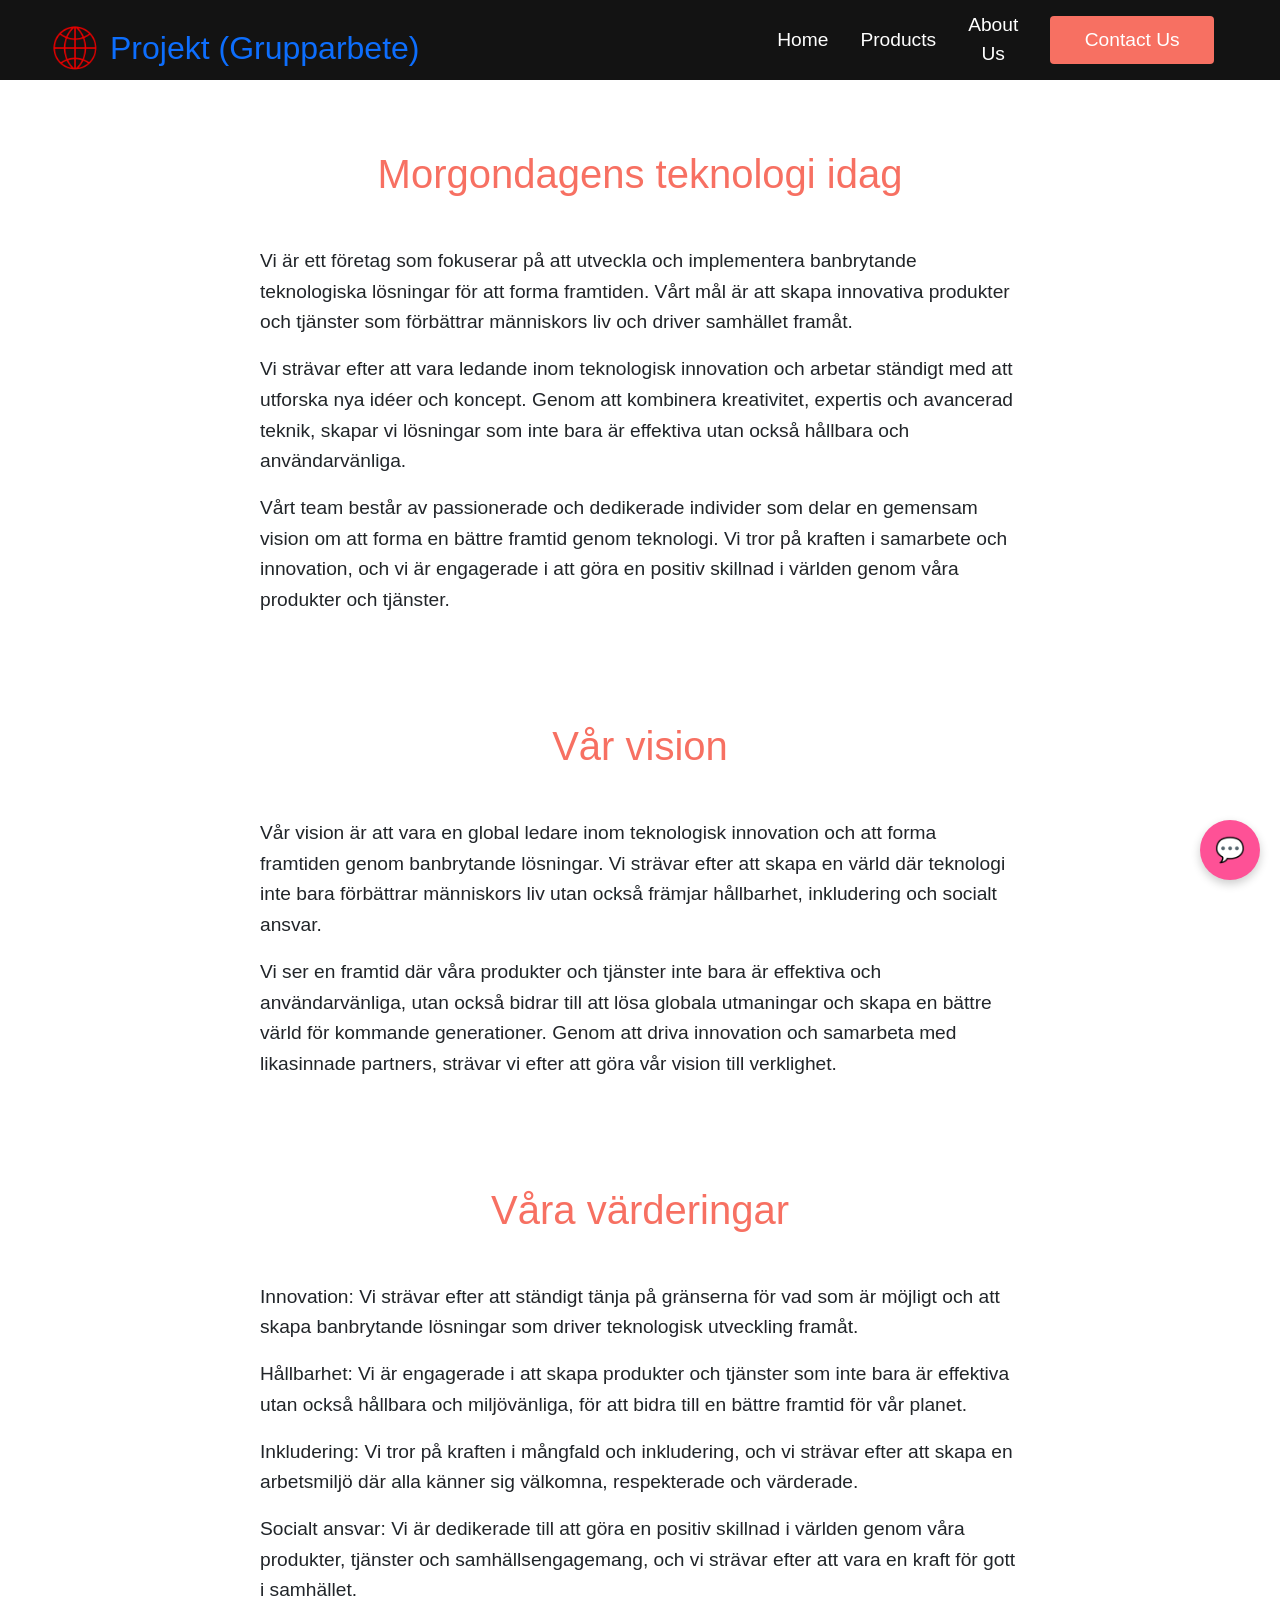
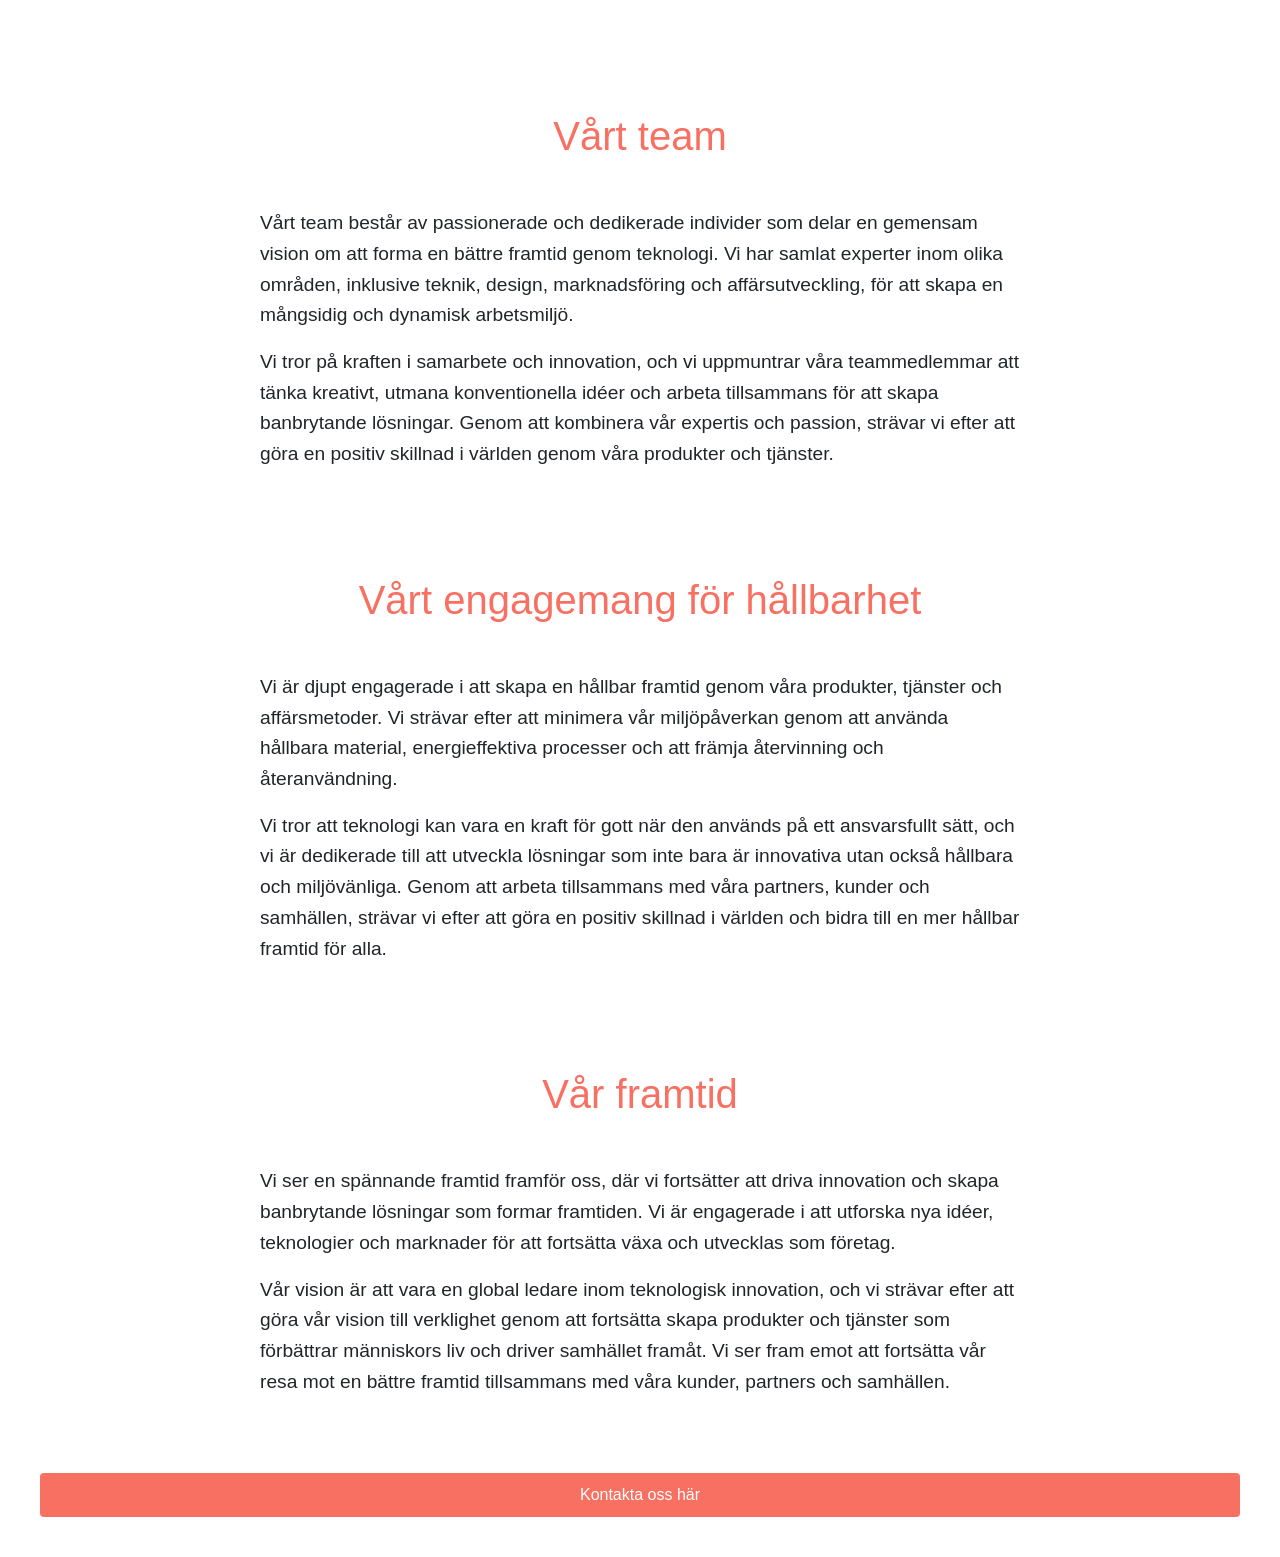
==== about.html @ 81e6bee4 "Update hamburger meny, chat send, SEO" ====
<!DOCTYPE html>
<html lang="en">
<head>
    <meta charset="UTF-8">
    <meta name="viewport" content="width=device-width, initial-scale=1.0">
    <meta name="description" content="Vi utvecklar morgondagens teknologi redan idag. Innovativa lösningar inom AI, IT och digital utveckling.">
    <meta name="keywords" content="teknologi, AI, innovation, IT, utveckling, framtidens teknik">
    <meta name="author" content="Lisa & Geronimo">
    <title>Morgondagens Teknologi | Innovativa Techlösningar</title>
    <link rel="stylesheet" href="/CSS/style.css">
    <link href="https://cdn.jsdelivr.net/npm/bootstrap@5.3.8/dist/css/bootstrap.min.css" rel="stylesheet" integrity="sha384-sRIl4kxILFvY47J16cr9ZwB07vP4J8+LH7qKQnuqkuIAvNWLzeN8tE5YBujZqJLB" crossorigin="anonymous">
</head>

<body>
    <nav class="navbar">
        <div class="navbar__container">
            <a href="/" id="navbar__logo">
            <img src="/images/loga.png" alt="Logo" class="navbar__logo-img">Projekt (Grupparbete)</a>
            <div class="navbar__toggle" id="mobile-menu">
                <span class="bar"></span>
                <span class="bar"></span>
                <span class="bar"></span>
        </div>
        <ul class="navbar__menu" id="nav-menu">
            <li class="navbar__item">
                <a href="/" class="navbar__links">Home</a>
            </li>
            <li class="navbar__item">
                <a href="/products.html" class="navbar__links">Products</a>
            </li>
            <li class="navbar__item">
                <a href="/about.html" class="navbar__links">About Us</a>
            </li>
            <li class="navbar__btn">
                <a href="/contact.html" class="button">Contact Us</a>
            </li>
        </ul>
    </nav>

<main>
    <h1 class="about">Morgondagens teknologi idag</h1>
    <div class="about__container">
        <p>Vi är ett företag som fokuserar på att utveckla och implementera banbrytande teknologiska lösningar för att forma framtiden. Vårt mål är att skapa innovativa produkter och tjänster som förbättrar människors liv och driver samhället framåt.</p>
        <p>Vi strävar efter att vara ledande inom teknologisk innovation och arbetar ständigt med att utforska nya idéer och koncept. Genom att kombinera kreativitet, expertis och avancerad teknik, skapar vi lösningar som inte bara är effektiva utan också hållbara och användarvänliga.</p>
        <p>Vårt team består av passionerade och dedikerade individer som delar en gemensam vision om att forma en bättre framtid genom teknologi. Vi tror på kraften i samarbete och innovation, och vi är engagerade i att göra en positiv skillnad i världen genom våra produkter och tjänster.</p>   
    </div>

    <h2 class="about">Vår vision</h2>
    <div class="about__container">
        <p>Vår vision är att vara en global ledare inom teknologisk innovation och att forma framtiden genom banbrytande lösningar. Vi strävar efter att skapa en värld där teknologi inte bara förbättrar människors liv utan också främjar hållbarhet, inkludering och socialt ansvar.</p>
        <p>Vi ser en framtid där våra produkter och tjänster inte bara är effektiva och användarvänliga, utan också bidrar till att lösa globala utmaningar och skapa en bättre värld för kommande generationer. Genom att driva innovation och samarbeta med likasinnade partners, strävar vi efter att göra vår vision till verklighet.</p>
    </div>
    
    <h2 class="about">Våra värderingar</h2>
    <div class="about__container">
        <p>Innovation: Vi strävar efter att ständigt tänja på gränserna för vad som är möjligt och att skapa banbrytande lösningar som driver teknologisk utveckling framåt.</p>
        <p>Hållbarhet: Vi är engagerade i att skapa produkter och tjänster som inte bara är effektiva utan också hållbara och miljövänliga, för att bidra till en bättre framtid för vår planet.</p>
        <p>Inkludering: Vi tror på kraften i mångfald och inkludering, och vi strävar efter att skapa en arbetsmiljö där alla känner sig välkomna, respekterade och värderade.</p>
        <p>Socialt ansvar: Vi är dedikerade till att göra en positiv skillnad i världen genom våra produkter, tjänster och samhällsengagemang, och vi strävar efter att vara en kraft för gott i samhället.</p>
    </div>

    <h2 class="about">Vårt team</h2>
    <div class="about__container">
        <p>Vårt team består av passionerade och dedikerade individer som delar en gemensam vision om att forma en bättre framtid genom teknologi. Vi har samlat experter inom olika områden, inklusive teknik, design, marknadsföring och affärsutveckling, för att skapa en mångsidig och dynamisk arbetsmiljö.</p>
        <p>Vi tror på kraften i samarbete och innovation, och vi uppmuntrar våra teammedlemmar att tänka kreativt, utmana konventionella idéer och arbeta tillsammans för att skapa banbrytande lösningar. Genom att kombinera vår expertis och passion, strävar vi efter att göra en positiv skillnad i världen genom våra produkter och tjänster.</p>
    </div>

    <h2 class="about">Vårt engagemang för hållbarhet</h2>
    <div class="about__container">
        <p>Vi är djupt engagerade i att skapa en hållbar framtid genom våra produkter, tjänster och affärsmetoder. Vi strävar efter att minimera vår miljöpåverkan genom att använda hållbara material, energieffektiva processer och att främja återvinning och återanvändning.</p>
        <p>Vi tror att teknologi kan vara en kraft för gott när den används på ett ansvarsfullt sätt, och vi är dedikerade till att utveckla lösningar som inte bara är innovativa utan också hållbara och miljövänliga. Genom att arbeta tillsammans med våra partners, kunder och samhällen, strävar vi efter att göra en positiv skillnad i världen och bidra till en mer hållbar framtid för alla.</p>
    </div>

    <h2 class="about">Vår framtid</h2>
    <div class="about__container">
        <p>Vi ser en spännande framtid framför oss, där vi fortsätter att driva innovation och skapa banbrytande lösningar som formar framtiden. Vi är engagerade i att utforska nya idéer, teknologier och marknader för att fortsätta växa och utvecklas som företag.</p>
        <p>Vår vision är att vara en global ledare inom teknologisk innovation, och vi strävar efter att göra vår vision till verklighet genom att fortsätta skapa produkter och tjänster som förbättrar människors liv och driver samhället framåt. Vi ser fram emot att fortsätta vår resa mot en bättre framtid tillsammans med våra kunder, partners och samhällen.</p>
    </div>

    <div style="text-align:center; margin:40px;">
    <a href="/contact.html" class="button">Kontakta oss här</a>
</div>
</main>

    
    <script src="/Javascript/script.js"></script>




    <!-- Chatbot -->

<div id="chat-wrapper">
    <div id="chat-window" class="hidden">
        <div id="chat-header">
            <span>AI Assistent</span>
            <button onclick="toggleChat()">❌</button>
        </div>
        <div id="chat-messages">
            <p class="bot-msg">Hej! Hur kan jag hjälpa dig idag?</p>
        </div>
        <div id="chat-input-area">
            <input type="text" id="user-input" placeholder="Skriv något...">
            <button type="button" class="btn btn-outline-danger">Send</button>
        </div>
    </div>

    <button id="chat-button" onclick="toggleChat()">💬</button>
</div>

</body>
</html>
---- CSS/style.css ----
/* GRUNDINSTÄLLNINGAR */

* {
    box-sizing: border-box;
    margin: 0;
    padding: 0;
    font-family: "Kumbh Sans", sans-serif;
}


/* HUVUDMENY  */


.navbar {
    background: #131313;
    height: 80px;
    display: flex;
    justify-content: center;
    align-items: center;
    font-size: 1.2rem;   /* 1 rem är lika med 16px, detta blir ca 19px  */
    position: sticky;  /* Gör att navbaren stannar kvar på sin plats när scrollaer*/
    top: 0;
    z-index: 999; /* Gör att navbaren alltid ligger högts upp på skärmen */
}

.navbar__container {
    display: flex;
    justify-content: space-between;
    height: 80px;
    z-index: 1; /* Gör a navbaren allti ligger överst */
    width: 100%;
    max-width: 1300px; /* Begränsar menyns maxbredd på störe skärmar */
    margin: 0 auto;  /* 0 bestämmer uppe och nere, 'auto' sätter höger och vänster */
    padding: 0 50px;
}

.navbar__logo-img {
    height: 50px;
    width: auto;
    margin-right: 10px;
    vertical-align: middle;
}

#navbar__logo {  /* Hashtag "#" används för det är en ID och inte en klass */
    background-size: 100%;
    display: flex;
    align-items: center;
    cursor: pointer;
    text-decoration: none; /* Tar bort understrykningen på länken */
    font-size: 2rem;
}  


.navbar__menu {
    display: flex; /* gör att menyns innehåll ligger i en rad */
    align-items: center; /* Vertikal centrering av menyns innehåll */
    list-style: none;  /* Tar bort punkterna från listan */
    text-align: center; /* Centrerar texten i menyn */
}

.navbar__item {
    height: 80px;
}

.navbar__links {
    color: #fff;
    display: flex;
    align-items: center;
    justify-content: center;
    text-decoration: none;
    padding: 0 1rem;
    height: 100%;
}

.navbar__btn {
    display: flex;
    justify-content: center;
    align-items: center;
    padding: 0 1rem;
    width: 100%;
}

.button {
    display: flex;
    justify-content: center;
    align-items: center;
    text-decoration: none;    /* Tar bort understrykningen på länken */
    padding: 10px 20px;
    height: 100%;
    width: 100%;
    border: none;
    outline: none;
    border-radius: 4px;
    background: #f77062;
    color: #fff;
}

.button:hover{
    background: red;
    transition: all 0.3s ease;
}

.navbar__links:hover {
    color: #f77062;
    transition: all 0.3s ease;
}


/* Framsidan */

.main {
    background-color: #141414;
}

.main__container {
    display: grid;
    grid-template-columns: 1fr 1fr;
    align-items: center;
    justify-content: center;
    margin: 0 auto;
    height: 90vh;
    background-color: #141414;
    z-index: 1;
    width: 100%;
    max-width: 1300px;
    padding: 0 50px;
}

.main__content h1 {
    font-size: 4rem;
    background-color: #ff8177;
    background-image: linear-gradient(to top, #ff0844 0%, #ffb199 100%);
    background-size: 100%;
    -webkit-background-clip: text;
    -moz-background-clip: text;
    -webkit-text-fill-color: transparent;
    -moz-text-fill-color: transparent;
}

.main__content h2 {
    font-size: 4rem;
    background-color: #ff8177;
    background-image: linear-gradient(to top, #b721ff 0%, #21d4fd 100%);
    background-size: 100%;
    -webkit-background-clip: text;
    -moz-background-clip: text;
    -webkit-text-fill-color: transparent;
    -moz-text-fill-color: transparent;
}

.main__content p {
    margin-top: 1rem;
    font-size: 2rem;
    font-weight: 700;
    color: black;
}

.main__btn {
    background-image: linear-gradient(to top, #f77062 0%, #fe5196 100%);
    padding: 14px 32px;
    border: none;
    border-radius: 4px;
    color: #fff;
    margin-top: 2rem;
    cursor: pointer;
    position: relative;
    transition: all 0.35s;
    outline: none;
}

.main__btn a {
    position: relative;
    z-index: 2;
    color: #fff;
    text-decoration: none;
}


/* About us */

.about {
    text-align: center;
    margin-top: 50px;
    font-size: 2.5rem;
    padding : 20px;
    color: #f77062;
}

.about__container {
    max-width: 800px;
    margin: 0 auto;
    padding: 20px;
    font-size: 1.2rem;
    line-height: 1.6;
}




/* Services */


.services {
    background: #141414;
    display: flex;
    flex-direction: column;
    align-items: center;
    height: 100vh;
    padding-top: 80px;
}

.services h1 {
    background-color: #ff8177;
    background-image: linear-gradient(
        to right,
        #ff8177 0%,
        #ff867a 0%,
        #ff8c7f 21%,
        #f99185 52%,
        #fbc490 78%,
        #fdbb7d 100%
    );
    background-size: 100%;
    margin-bottom: 5rem;
    font-size: 2.5rem;
    -webkit-background-clip: text;
    -moz-background-clip: text;
    -webkit-text-fill-color: transparent;
    -moz-text-fill-color: transparent;
}

.services__container {
    display: flex;
    justify-content: center;
    flex-wrap: wrap;
}

.services__card {
    margin: 1rem;
    height: 525px;
    width: 400px;
    border-radius: 4px;
    background-image: linear-gradient(
        to bottom,
        rgba(0, 0, 0, 0) 0%,
        rgba(17, 17, 17, 17) 100%
    ),
    url(/images/TECH.gif);
    background-size: cover;
    position: relative;
    color: #ffff;
}


.services__card:nth-child(2) {
    background-image: linear-gradient(
        to bottom,
        rgba(0, 0, 0, 0) 0%,
        rgba(17, 17, 17, 17) 100%
    ),
    url(/images/AI.gif);
}

.services h2 {
    position: absolute;
    top: 350px;
    left: 30px;
}

.services__card p {
    position: absolute;
    top: 400px;
    left: 30px;
}

.services__card button {
    color: #fff;
    padding: 10px 20px;
    border: none;
    outline: none;
    border-radius: 4px;
    background: #f77062;
    position: absolute;
    top: 450px;
    left: 30px;
    font-size: 1rem;;
}

.services__card:hover {
    transform: scale(1.075);
    transition: 0.2s ease-in;
    cursor: pointer;
}


/* Footer */

.footer__container {
    background-color: #141414;
    padding: 5rem 0;
    display: flex;
    flex-direction: column;
    justify-content: center;
    align-items: center;
}


#footer__logo {
    display: flex;
    color: #fff;
    align-items: center;
    cursor: pointer;
    text-decoration: none;
    font-size: 2rem;
}

.footer__links {
    width: 100%;
    max-width: 1000px;
    display: flex;
    justify-content: center;
}

.footer__link--wrapper {
    display: flex;
    flex-direction: column;
    align-items: flex-start;
    margin: 16px;
    text-align: left;
    width: 160px;
    box-sizing: border-box;
}

.footer__link--items h2 {
    margin-bottom: 16px;
}

.footer__link--items > h2 {
    color: #fff;
}
.footer__link--items a {
    color: #fff;
    text-decoration: none;
    margin-bottom: 0.5rem;
}

.footer__link--items a:hover {
    color: #e9e9e9;
    transition: 0.3s ease-out;
}


footer {
  text-align: center;
  padding: 5px;
  background-color: #131313;
  color: white;
}





/*  MOBILANPASSNING  */

@media screen and (max-width: 960px) {
    .navbar__container {
        display: flex;
        justify-content: space-between;
        height: 80px;
        z-index: 1;
        width: 100%;
        max-width: 1300px;
        padding: 0; /* tar bort paddinng på mobilversion */
    }

    .navbar__menu {
        display: grid;
        grid-template-columns: auto;
        margin: 0;
        width: 100%;
        position: absolute;
        top: -1000px;
        opacity: 0;
        transition: all 0,5s ease;
        height: 50vb;
        z-index: -1;
        background: #131313;
    }

    /* Navigeringsmenyn från Javascriptet */
    .navbar__menu.active {
        background: #131313;
        top: 100%;
        opacity: 1;
        transition: all 0.5s ease;
        z-index: 99;
        height: 50vh;
        font-size: 1.6rem;
    }


    #navbar__logo {
        font-size: 25px;
    }


    
    /* För "meny knappen" (hambuarger ikonen) */
    .navbar__toggle .bar {
        width: 25px;
        height: 3px;
        margin: 5px auto;
        transition: all 0.3s ease-in-out;
        background: #fff;
    }

    .navbar__item {
        width: 100%;
    }

    .navbar__links {
        text-align: center;
        padding: 2rem;
        width: 100%;
        display: table;
    }
    /* Posionerar den till höger */
    #mobile-menu {
        position: absolute;
        top: 20%;
        right: 5%;
        transform: translate(5%, 20%);
    }

    .navbar__btn {
        padding: 2rem;
    }

    .button {
        display: flex;
        justify-content: center;
        align-items: center;
        width: 80%;
        height: 80px;
        margin: 0;
    }
    /* Gör menyn synlog då den onsynlig standard verisionen*/
    .navbar__toggle .bar {
        display: block;
        cursor: pointer;
    }

    #mobile-menu.is-active .bar:nth-child(2) {
        opacity: 0;
    }

    #mobile-menu.is-active .bar:nth-child(1) {
        transform: translateY(8px) rotate(45deg);
    }

    #mobile-menu.is-active .bar:nth-child(3) {
        transform: translateY(-8px) rotate(-45deg);
    }
}


/* Responsiv design */
@media (max-width: 600px) {
    nav a {
        display: block;
        padding: 10px;
    }

    .contact-section {
        width: 90%;
        margin: 10px auto;
    }
}




/* Chat Bot */


/* Placerar allt i nedre högra hörnet */
#chat-wrapper {
    position: fixed;
    bottom: 20px;
    right: 20px;
    font-family: Arial, sans-serif;
    z-index: 1000;
}

/* Design för själva knappen */
#chat-button {
    width: 60px;
    height: 60px;
    border-radius: 50%;
    background-color: #fe5196;
    color: white;
    border: none;
    cursor: pointer;
    font-size: 24px;
    box-shadow: 0 4px 10px rgba(0,0,0,0.2);
}

/* Design för fönstret */
#chat-window {
    width: 300px;
    height: 400px;
    background: white;
    border-radius: 10px;
    box-shadow: 0 5px 20px rgba(0,0,0,0.3);
    display: flex;
    flex-direction: column;
    margin-bottom: 15px;
}

#chat-header {
    background: #fe5196;
    color: white;
    padding: 10px;
    border-radius: 10px 10px 0 0;
    display: flex;
    justify-content: space-between;
}

#chat-messages {
    flex: 1;
    padding: 10px;
    overflow-y: auto;
    display: flex;
    flex-direction: column;
    gap: 8px;
}

.bot-msg { background: #f1f1f1; padding: 8px; border-radius: 5px; align-self: flex-start; }
.user-msg { background: #fe5196; color: white; padding: 8px; border-radius: 5px; align-self: flex-end; }

/* En klass för att dölja fönstret */
.hidden { display: none !important; }
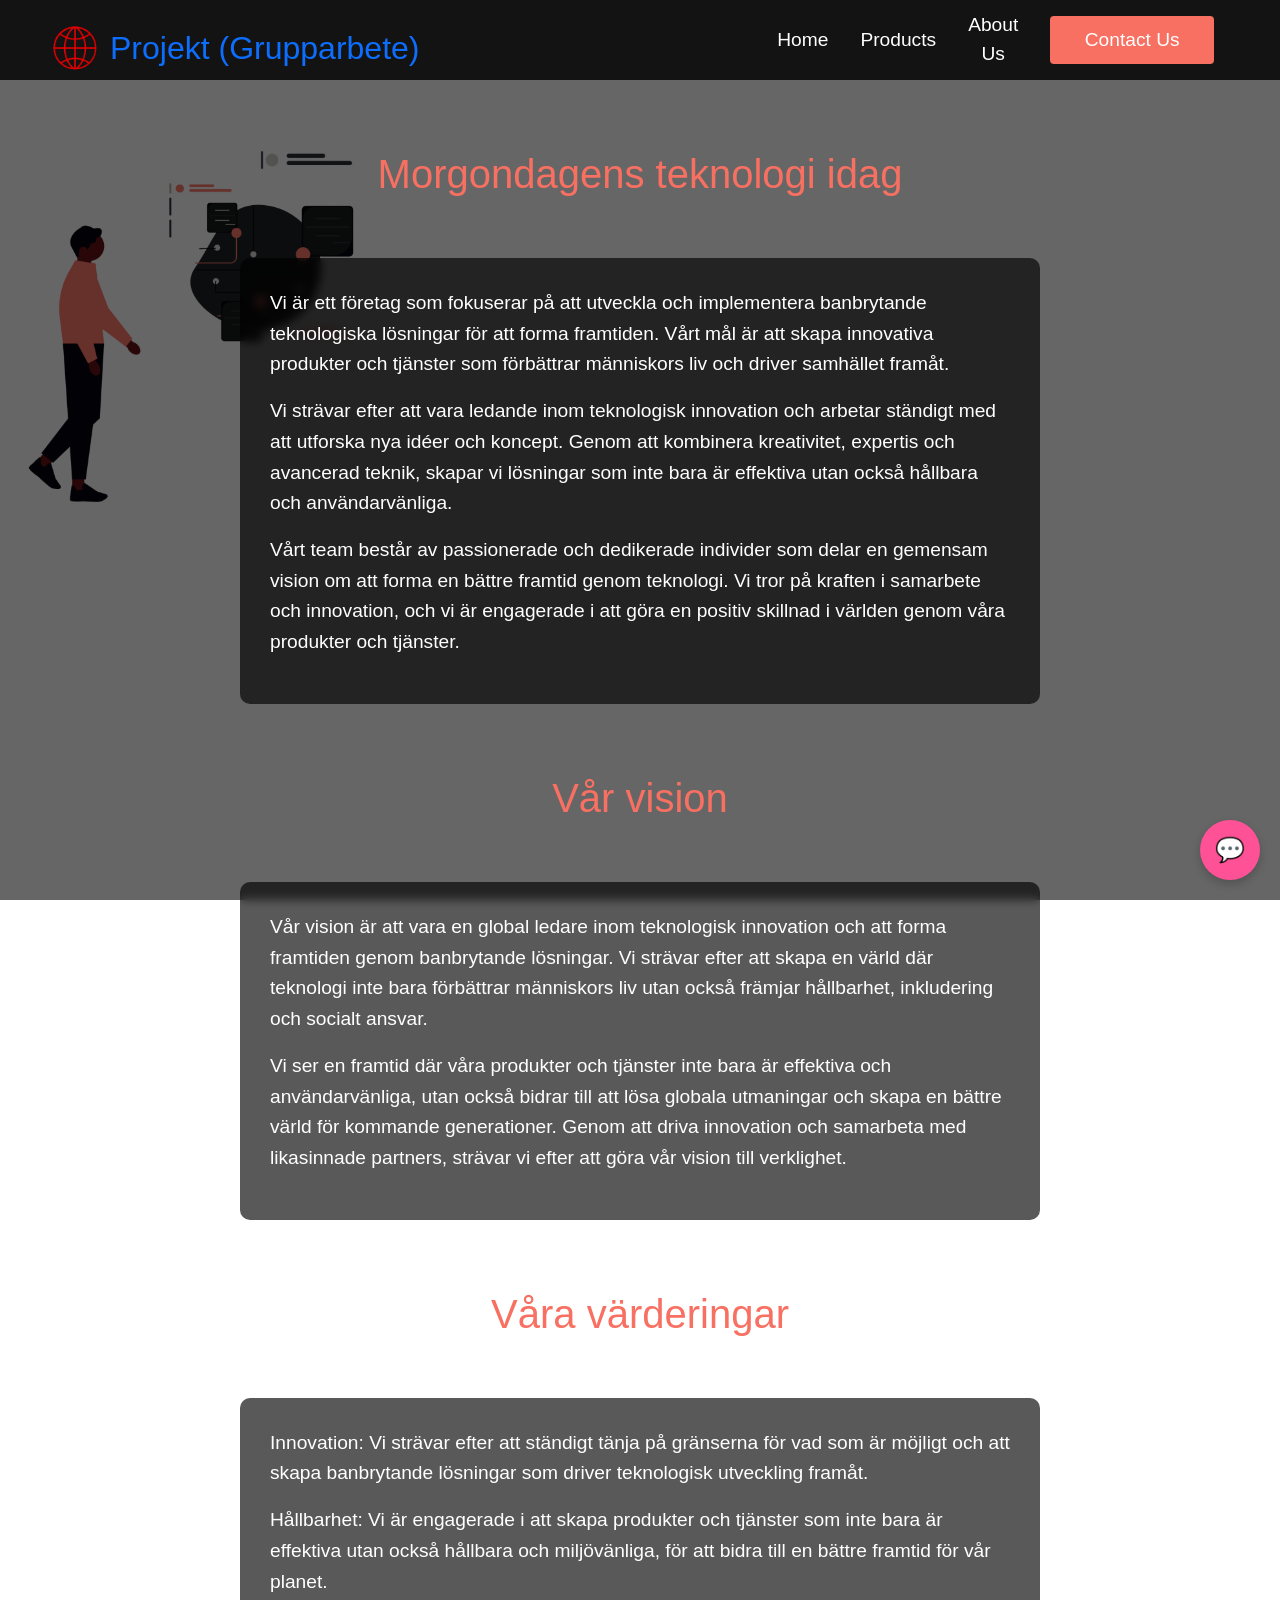
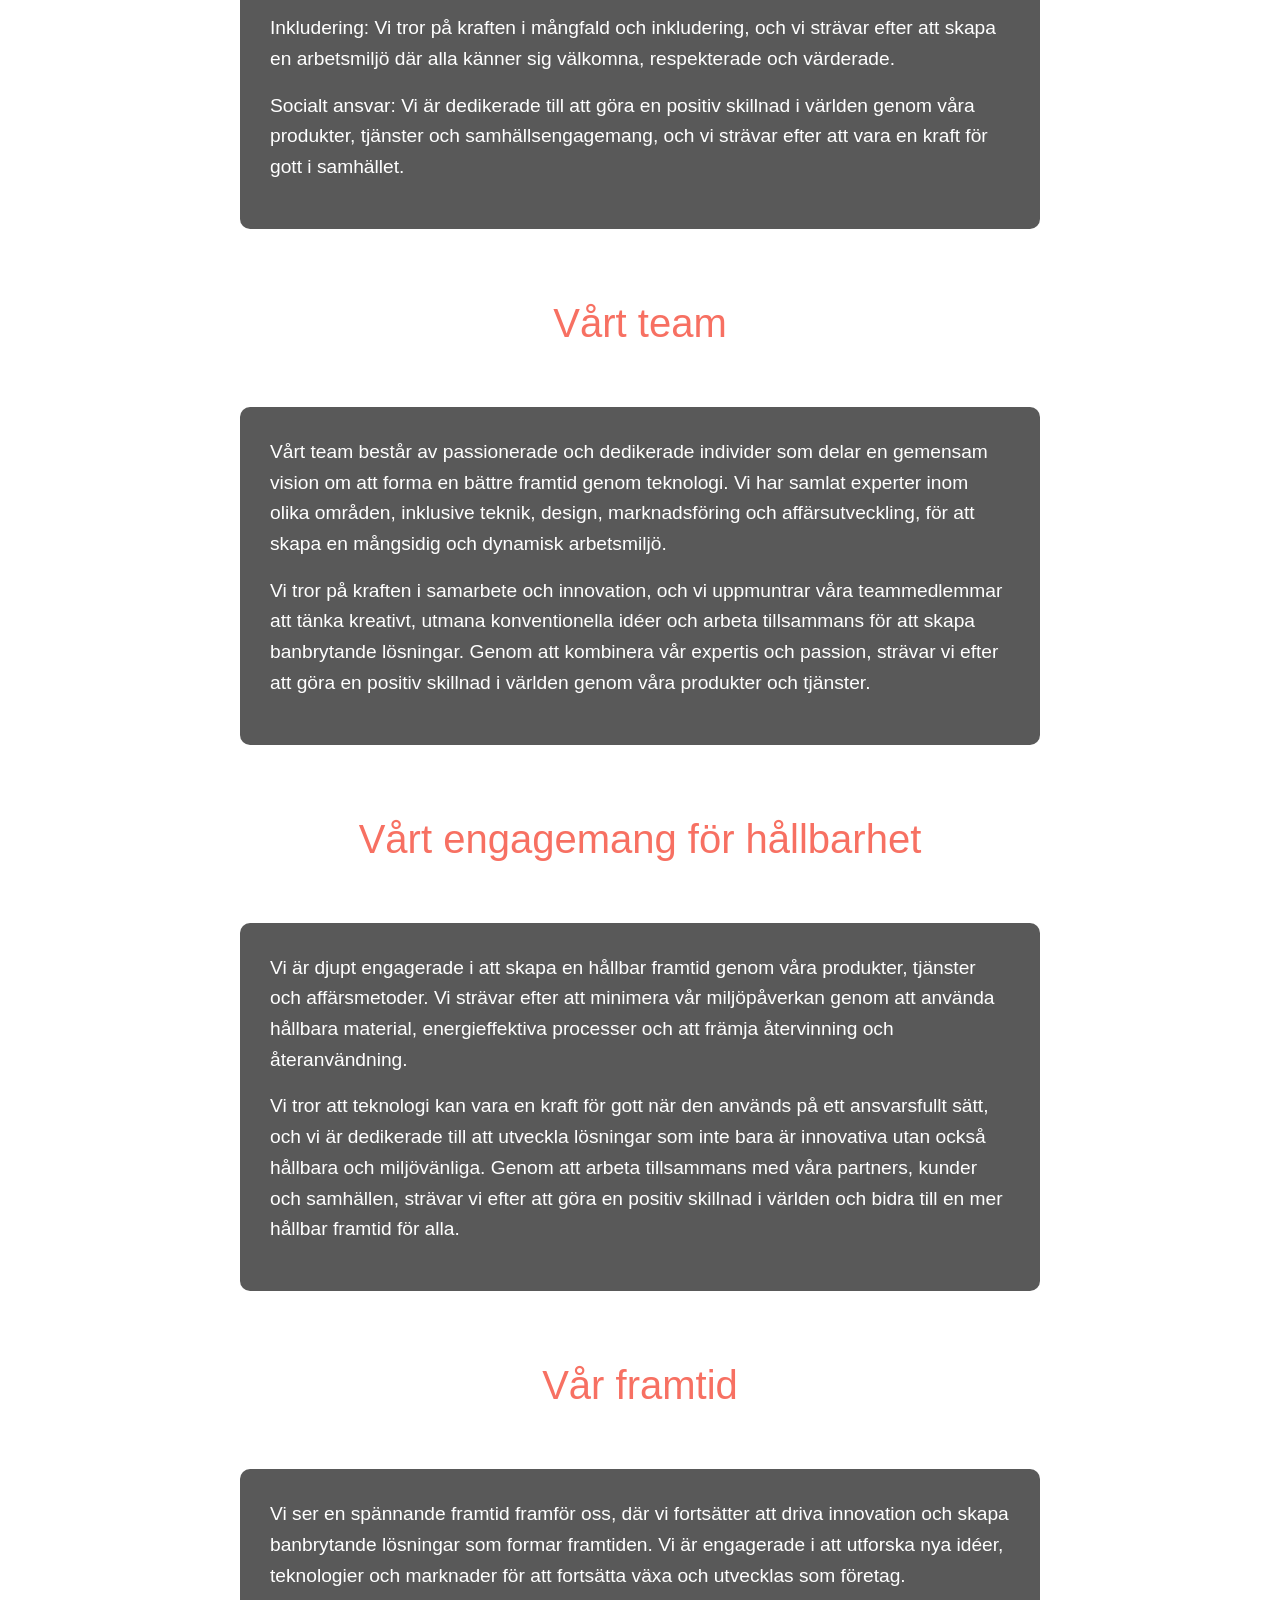
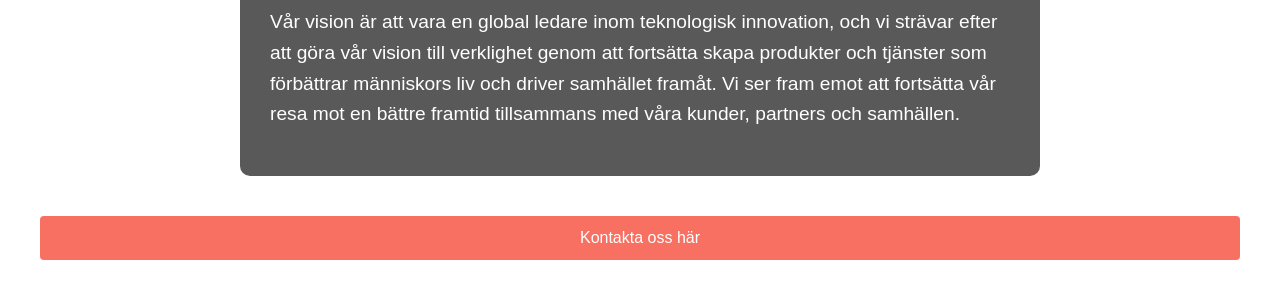
==== commit ab7bb5d2: "Update background and desgin" ====
--- a/about.html
+++ b/about.html
@@ -12,6 +12,7 @@
 </head>
 
 <body>
+    <body class="about-page">
     <nav class="navbar">
         <div class="navbar__container">
             <a href="/" id="navbar__logo">
@@ -107,6 +108,6 @@
 
     <button id="chat-button" onclick="toggleChat()">💬</button>
 </div>
-
+</body>
 </body>
 </html>
--- a/CSS/style.css
+++ b/CSS/style.css
@@ -5,8 +5,44 @@
     margin: 0;
     padding: 0;
     font-family: "Kumbh Sans", sans-serif;
-}
-
+    
+}
+
+/* GRUNDINSTÄLLNINGAR */
+
+* {
+    box-sizing: border-box; /* Gör att padding och border räknas in i elementets totala bredd/höjd */
+    margin: 0; /* Tar bort standardmarginaler från webbläsaren */
+    padding: 0; /* Tar bort standardpadding från webbläsaren */
+    font-family: "Kumbh Sans", sans-serif; /* Sätter standardfont för hela sidan */
+}
+
+
+/* BAKGRUNDSBILD MED MÖRK TRANSPARENT "SLÖJA" */
+
+/* ABOUT PAGE BAKGRUND */
+
+body.about-page {
+    position: relative;
+    min-height: 100vh;
+}
+
+body.about-page::before {
+    content: "";
+    position: fixed;
+    inset: 0;
+
+    background-image: url("/images/undraw_visionary-technology_f6b3-Photoroom.png");
+    background-size: 30%;
+    background-position: left 120px;
+    background-repeat: no-repeat;
+
+    background-color: rgba(0,0,0,0.6);
+    background-blend-mode: darken;
+
+    z-index: -1;
+    pointer-events: none;
+}
 
 /* HUVUDMENY  */
 
@@ -186,15 +222,22 @@
     color: #f77062;
 }
 
+/* ABOUT TEXT BOX */
+
 .about__container {
     max-width: 800px;
-    margin: 0 auto;
-    padding: 20px;
+    margin: 40px auto;
+    padding: 30px;
+
     font-size: 1.2rem;
     line-height: 1.6;
-}
-
-
+
+    color: white;
+
+    background: rgba(0, 0, 0, 0.65); /* mörk transparent box */
+    border-radius: 10px; /* rundade hörn */
+    backdrop-filter: blur(5px); /* modern "glass" effekt */
+}
 
 
 /* Services */
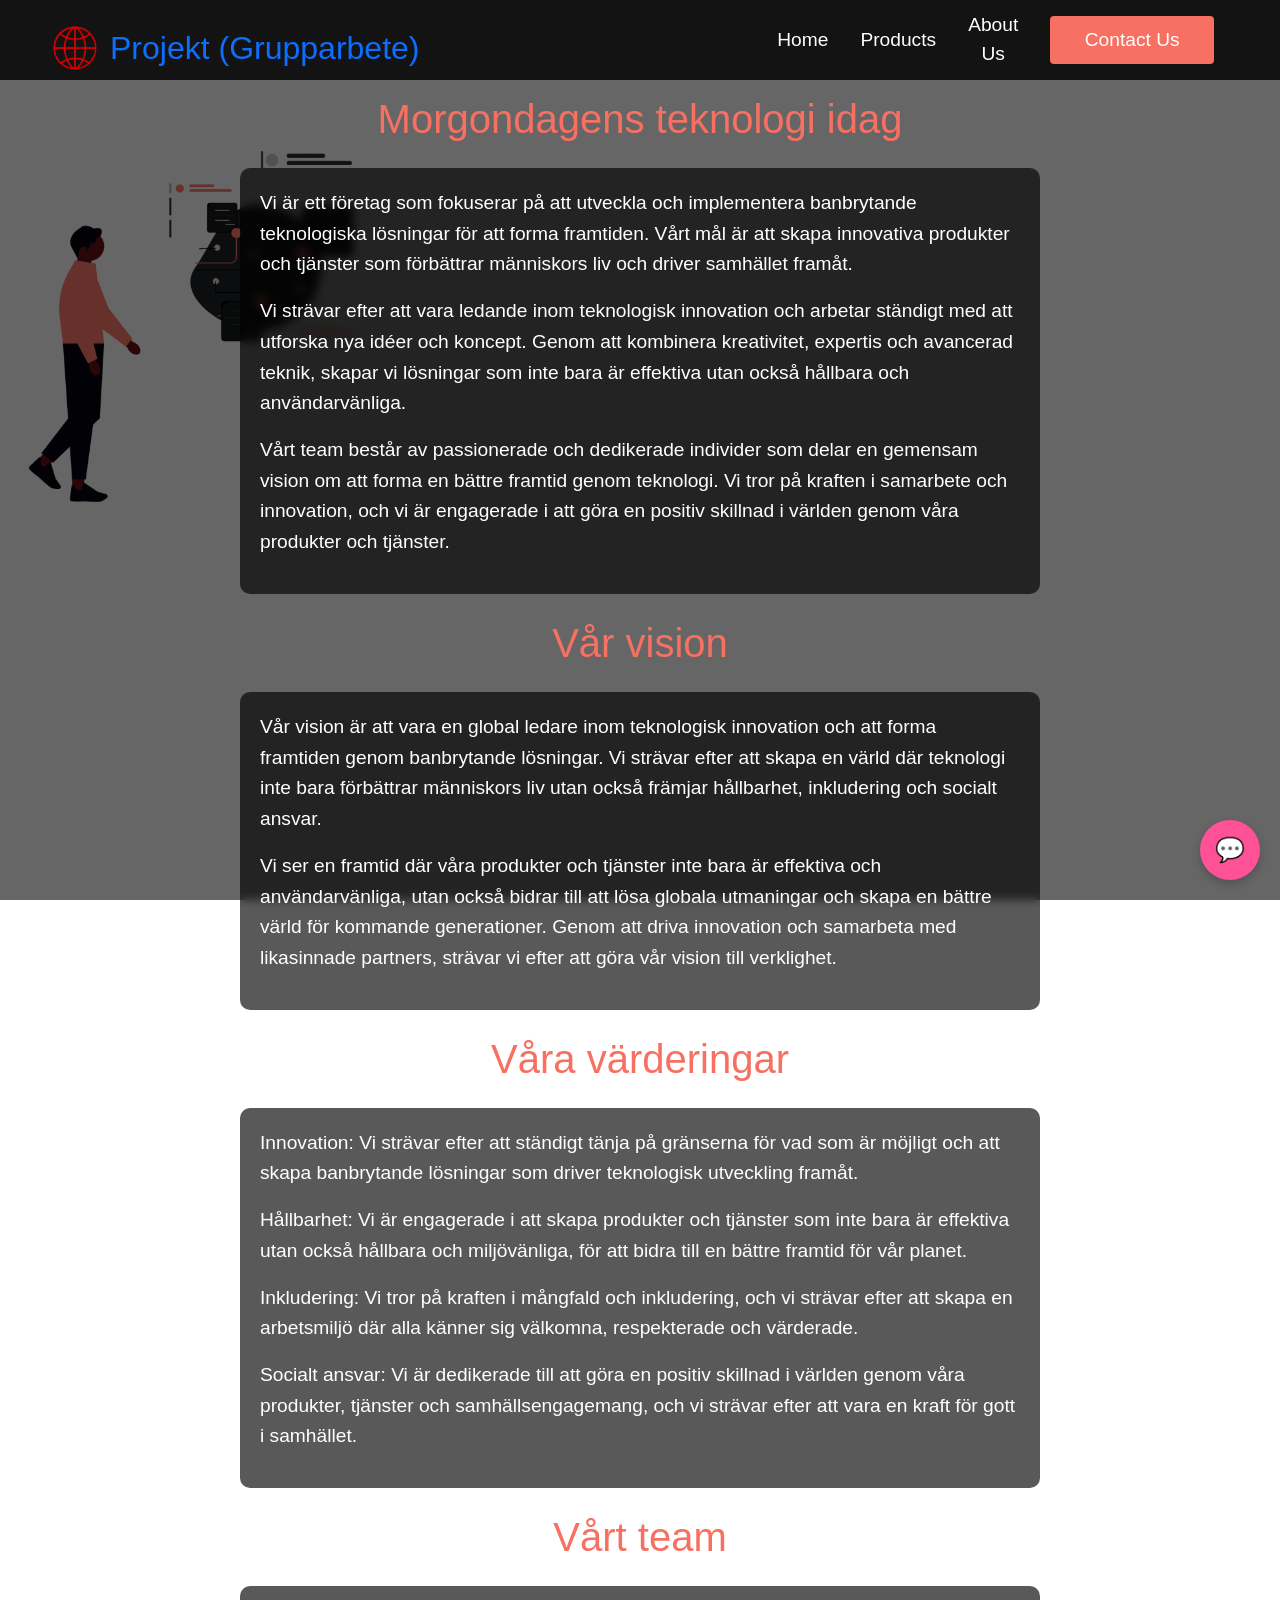
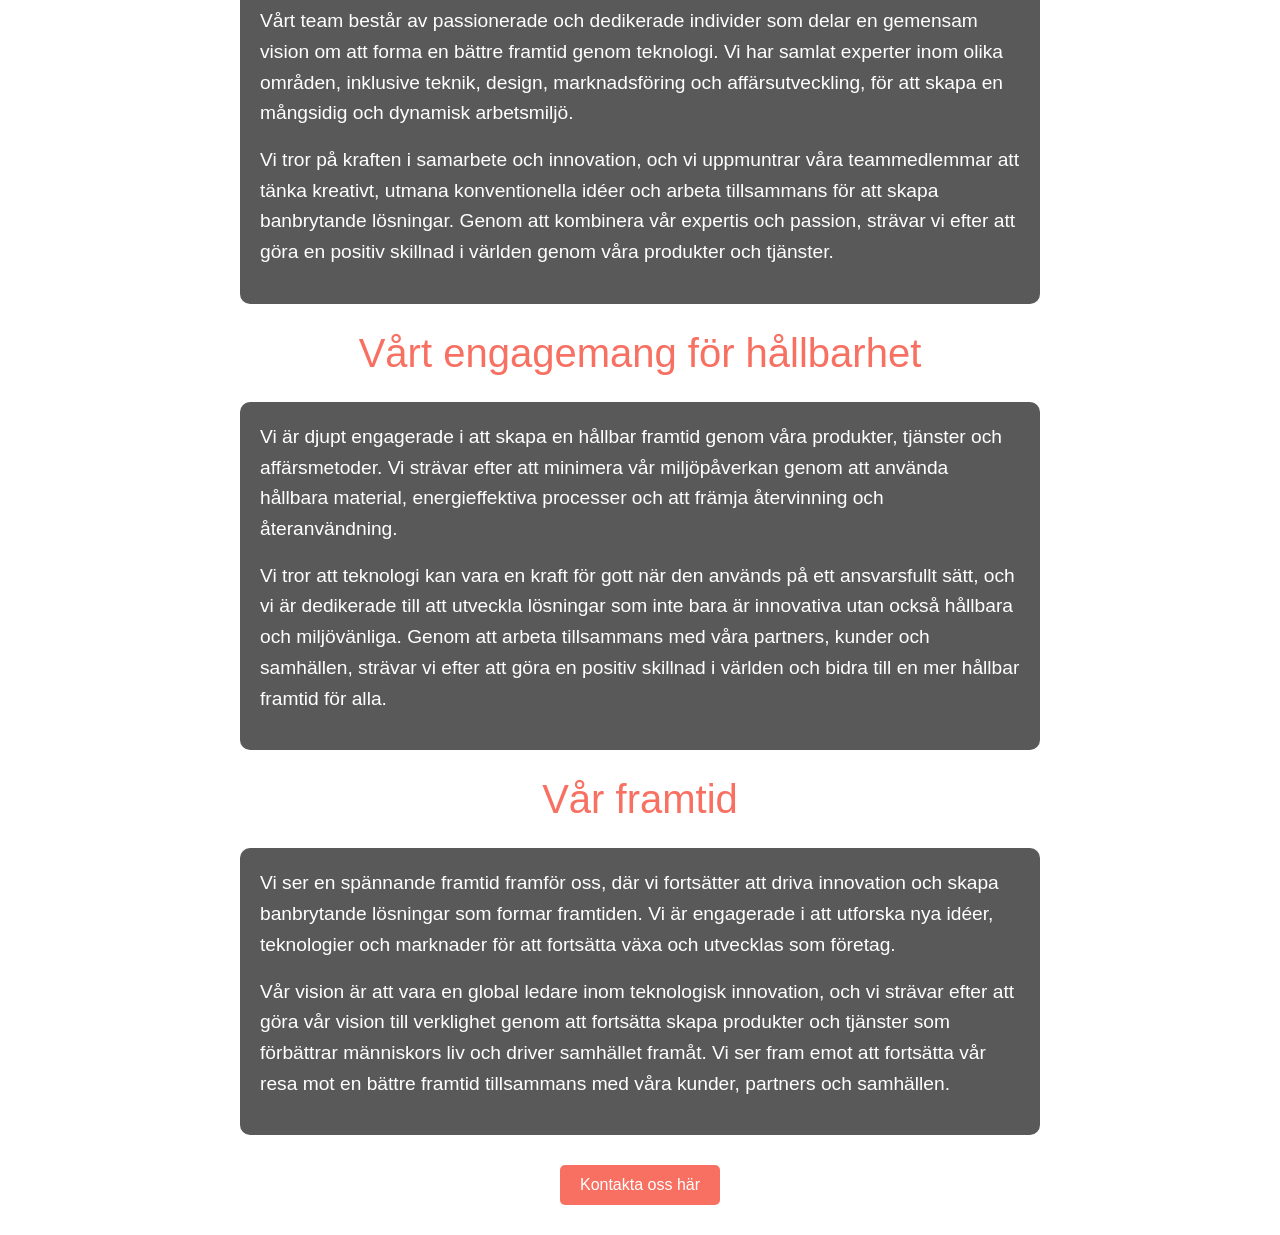
==== commit 181e17ba: "Update contact-button and desgin" ====
--- a/about.html
+++ b/about.html
@@ -78,7 +78,7 @@
         <p>Vår vision är att vara en global ledare inom teknologisk innovation, och vi strävar efter att göra vår vision till verklighet genom att fortsätta skapa produkter och tjänster som förbättrar människors liv och driver samhället framåt. Vi ser fram emot att fortsätta vår resa mot en bättre framtid tillsammans med våra kunder, partners och samhällen.</p>
     </div>
 
-    <div style="text-align:center; margin:40px;">
+    <div class="aboutButton">
     <a href="/contact.html" class="button">Kontakta oss här</a>
 </div>
 </main>
--- a/CSS/style.css
+++ b/CSS/style.css
@@ -42,6 +42,31 @@
 
     z-index: -1;
     pointer-events: none;
+}
+
+/* About-knappen – liten och centrerad */
+.aboutButton {
+    text-align: center;   /* centrerar knappen */
+    margin: 30px 0;
+}
+
+.aboutButton .button {
+    display: inline-block;      /* gör knappen kompakt, ej fullbredd */
+    padding: 8px 20px;          /* mindre höjd och bredd */
+    font-size: 1rem;            /* normal textstorlek */
+    border-radius: 5px;         /* rundade hörn */
+    background-color: #f77062;  /* matchande standardfärg */
+    color: #fff;
+    width: auto;                /* se till att bredden anpassas efter innehållet */
+    text-decoration: none;
+    transition: all 0.3s ease;
+}
+
+/* Hover-effekt */
+.aboutButton .button:hover {
+    background-color: #ffb199; /* matchande ljusare ton */
+    color: #fff;
+    transform: scale(1.05);
 }
 
 /* HUVUDMENY  */
@@ -216,9 +241,9 @@
 
 .about {
     text-align: center;
-    margin-top: 50px;
+    margin-top: 10px;
     font-size: 2.5rem;
-    padding : 20px;
+    padding : 5px;
     color: #f77062;
 }
 
@@ -226,8 +251,8 @@
 
 .about__container {
     max-width: 800px;
-    margin: 40px auto;
-    padding: 30px;
+    margin: 20px auto;
+    padding: 20px;
 
     font-size: 1.2rem;
     line-height: 1.6;
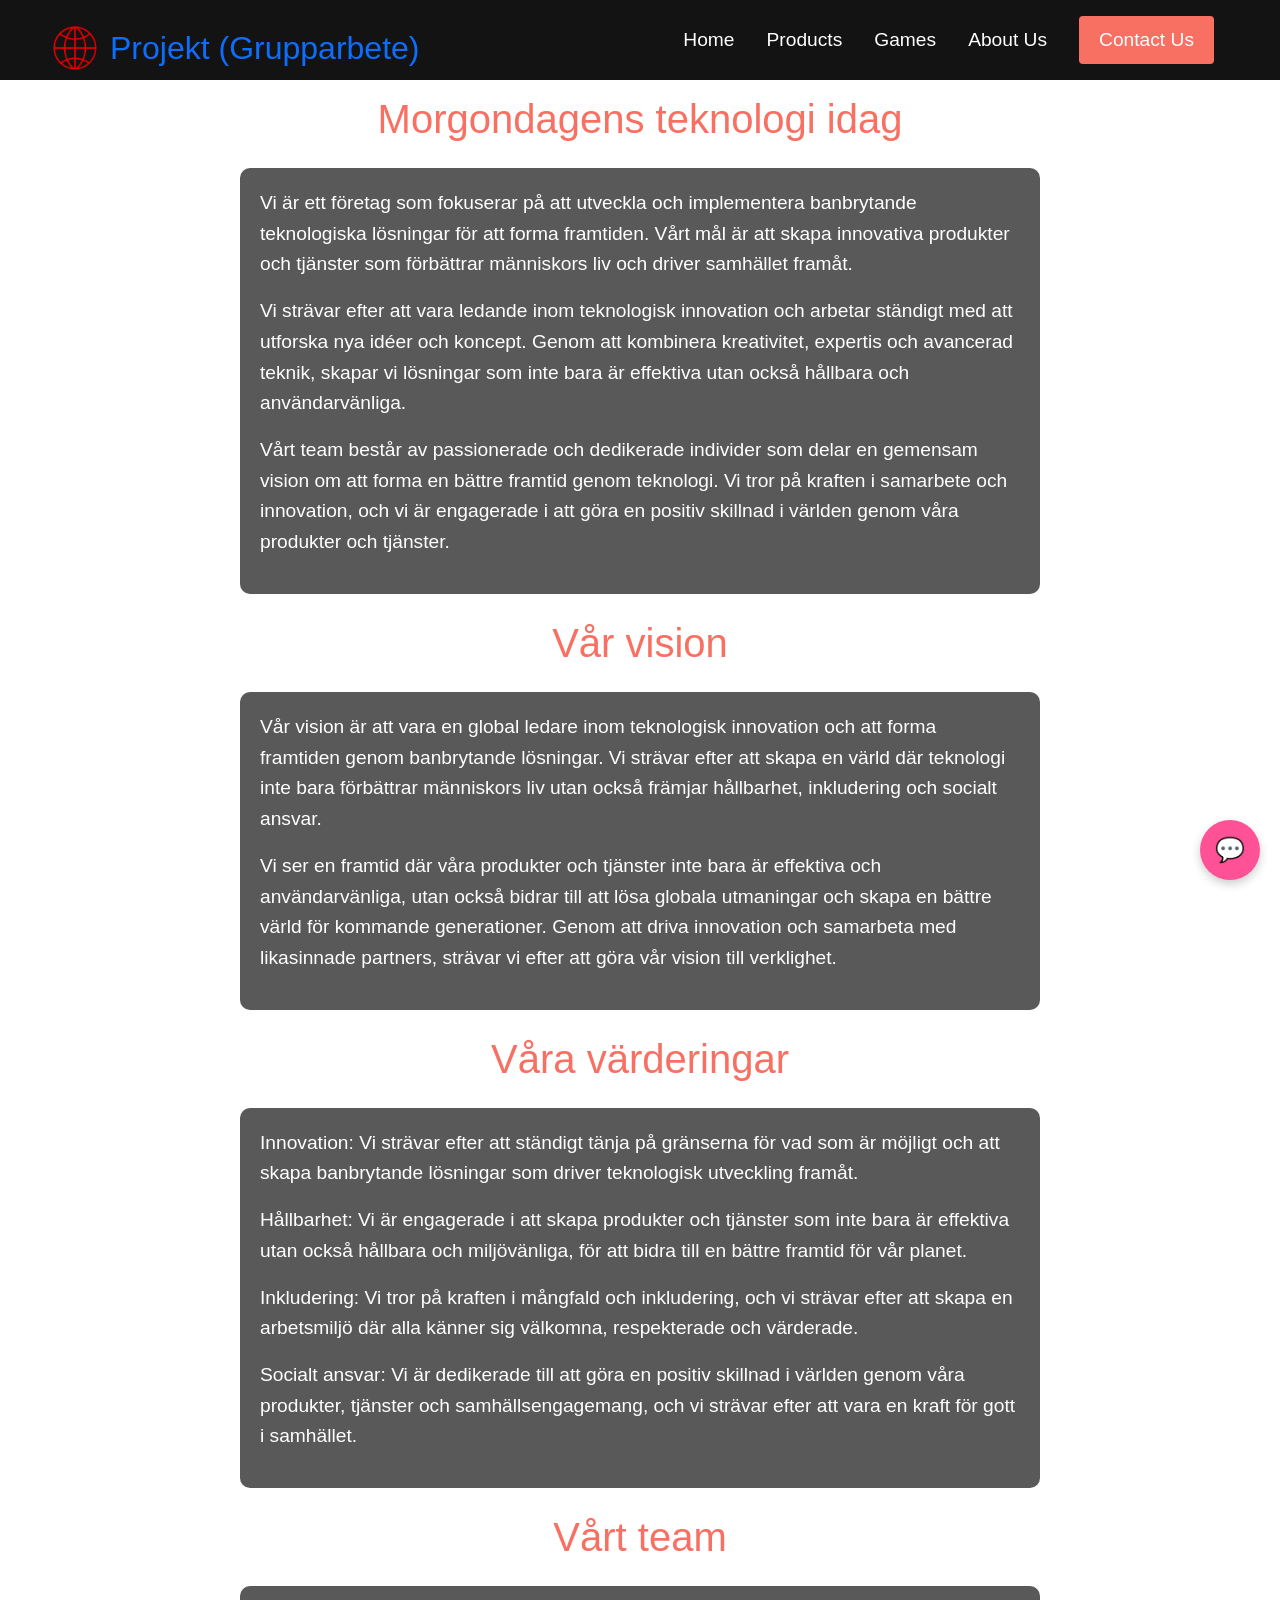
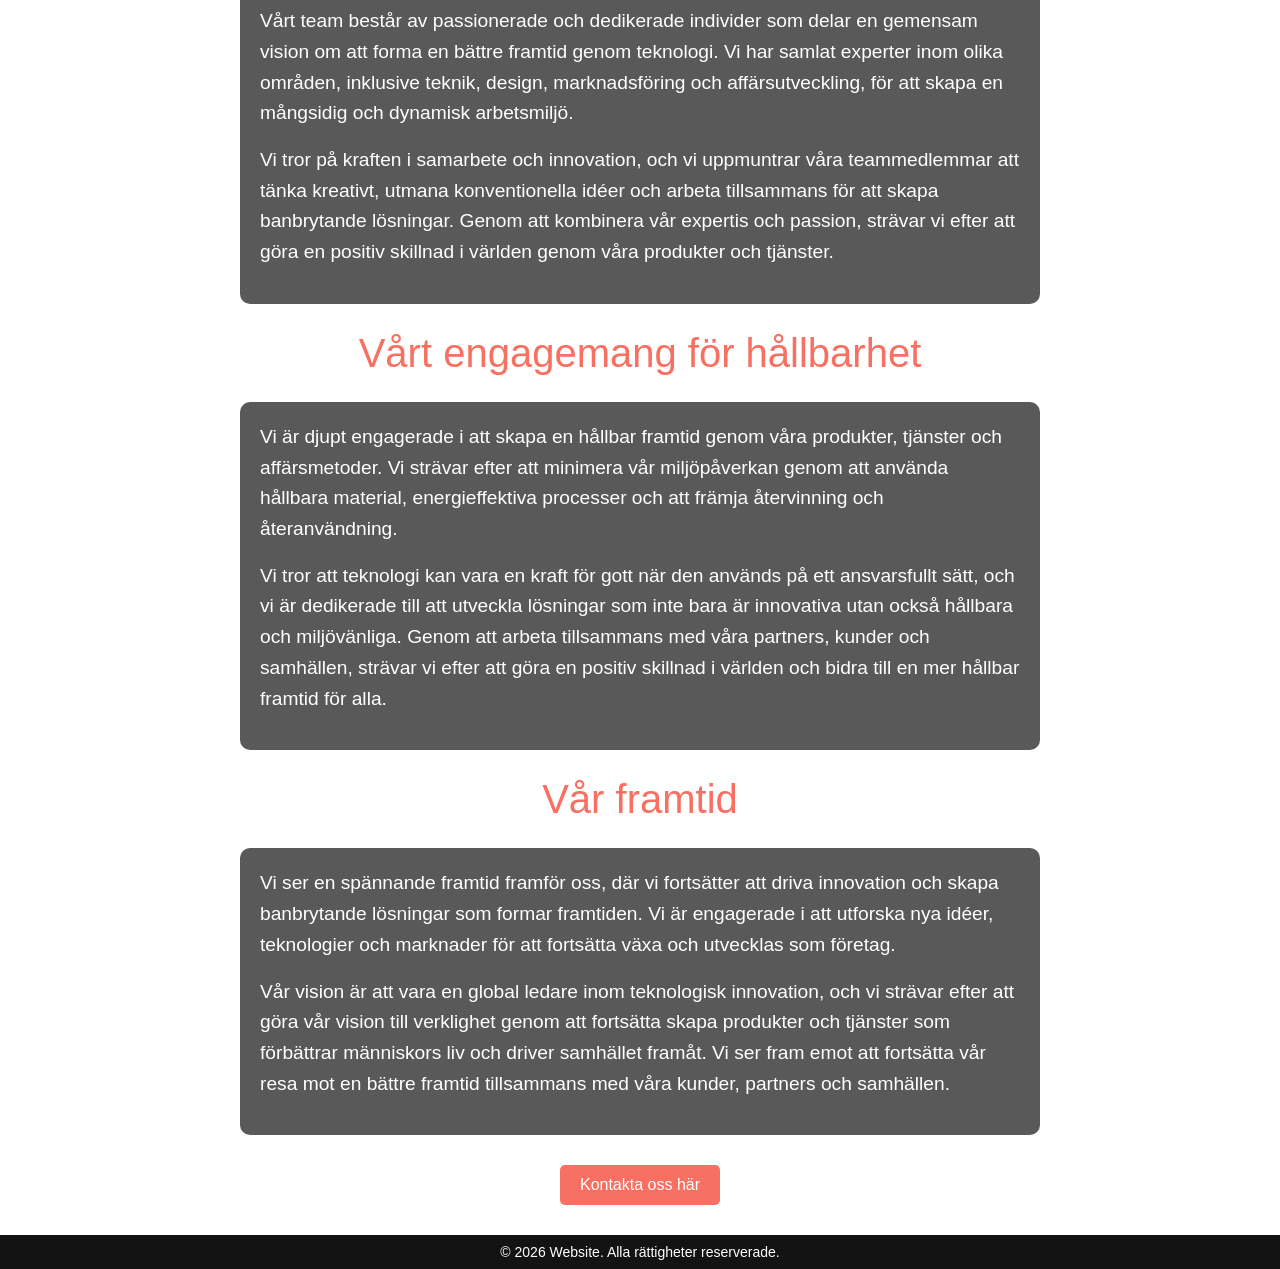
==== commit d8e4fd97: "Fixat lite saker och laggt till en Game sida" ====
--- a/about.html
+++ b/about.html
@@ -12,31 +12,44 @@
 </head>
 
 <body>
-    <body class="about-page">
-    <nav class="navbar">
-        <div class="navbar__container">
-            <a href="/" id="navbar__logo">
+       <!-- Navbar -->
+
+<nav class="navbar">
+     <div class="navbar__container">
+        <a href="/" id="navbar__logo">
             <img src="/images/loga.png" alt="Logo" class="navbar__logo-img">Projekt (Grupparbete)</a>
-            <div class="navbar__toggle" id="mobile-menu">
-                <span class="bar"></span>
-                <span class="bar"></span>
-                <span class="bar"></span>
-        </div>
-        <ul class="navbar__menu" id="nav-menu">
-            <li class="navbar__item">
-                <a href="/" class="navbar__links">Home</a>
-            </li>
-            <li class="navbar__item">
-                <a href="/products.html" class="navbar__links">Products</a>
-            </li>
-            <li class="navbar__item">
-                <a href="/about.html" class="navbar__links">About Us</a>
-            </li>
-            <li class="navbar__btn">
-                <a href="/contact.html" class="button">Contact Us</a>
-            </li>
-        </ul>
-    </nav>
+                <div class="navbar__toggle" id="mobile-menu">
+                    <span class="bar"></span>
+                    <span class="bar"></span>
+                    <span class="bar"></span>
+                </div>
+
+    <ul class="navbar__menu">
+
+        <li class="navbar__item">
+            <a href="/" class="navbar__links">Home</a>
+        </li>
+
+        <li class="navbar__item">
+            <a href="/products.html" class="navbar__links">Products</a>
+        </li>
+        
+        <li class="navbar__item">
+            <a href="/games.html" class="navbar__links">Games</a>
+        </li>
+
+        <li class="navbar__item">
+            <a href="/about.html" class="navbar__links">About Us</a>
+        
+        </li>
+        <li class="navbar__btn">
+            <a href="/contact.html" class="button">Contact Us</a>
+            
+        </li>
+    </ul>
+</nav>
+
+<!-- Text boxarna -->
 
 <main>
     <h1 class="about">Morgondagens teknologi idag</h1>
@@ -83,13 +96,18 @@
 </div>
 </main>
 
-    
-    <script src="/Javascript/script.js"></script>
 
 
+<!-- Footer-->
+
+<footer>
+    <small>
+      &copy; 2026  Website. Alla rättigheter reserverade.
+    </small>
+</footer>     
 
 
-    <!-- Chatbot -->
+<!-- Chatbot -->
 
 <div id="chat-wrapper">
     <div id="chat-window" class="hidden">
@@ -108,6 +126,13 @@
 
     <button id="chat-button" onclick="toggleChat()">💬</button>
 </div>
+
 </body>
-</body>
+
+
+<!-- Script -->
+
+<script src="/Javascript/script.js"></script>
+
+
 </html>
--- a/CSS/style.css
+++ b/CSS/style.css
@@ -1,13 +1,3 @@
-/* GRUNDINSTÄLLNINGAR */
-
-* {
-    box-sizing: border-box;
-    margin: 0;
-    padding: 0;
-    font-family: "Kumbh Sans", sans-serif;
-    
-}
-
 /* GRUNDINSTÄLLNINGAR */
 
 * {
@@ -23,262 +13,401 @@
 /* ABOUT PAGE BAKGRUND */
 
 body.about-page {
-    position: relative;
-    min-height: 100vh;
+    position: relative; /* Behövs för att ::before ska positioneras relativt till body */
+    min-height: 100vh; /* Ser till att sidan täcker hela skärmhöjden */
 }
 
 body.about-page::before {
-    content: "";
-    position: fixed;
-    inset: 0;
+    content: ""; /* Krävs för att pseudo-elementet ska visas */
+    position: fixed; /* Håller bakgrunden på plats vid scrollning */
+    inset: 0; /* Täcker hela skärmen (top/right/bottom/left: 0) */
 
     background-image: url("/images/undraw_visionary-technology_f6b3-Photoroom.png");
-    background-size: 30%;
-    background-position: left 120px;
-    background-repeat: no-repeat;
-
-    background-color: rgba(0,0,0,0.6);
-    background-blend-mode: darken;
-
-    z-index: -1;
-    pointer-events: none;
+    background-size: 30%; /* Bilden tar upp 30% av bredden */
+    background-position: left 120px; /* Placerar bilden till vänster med 120px avstånd uppifrån */
+    background-repeat: no-repeat; /* Förhindrar att bilden upprepas */
+
+    background-color: rgba(0,0,0,0.6); /* Mörk halvtransparent slöja */
+    background-blend-mode: darken; /* Blandar bakgrundsfärg och bild för mörkare effekt */
+
+    z-index: -1; /* Placerar bakgrunden bakom allt annat innehåll */
+    pointer-events: none; /* Förhindrar att pseudo-elementet blockerar klick */
 }
 
 /* About-knappen – liten och centrerad */
+
 .aboutButton {
-    text-align: center;   /* centrerar knappen */
-    margin: 30px 0;
+    text-align: center; /* Centrerar knappen horisontellt */
+    margin: 30px 0; /* Ger luft ovanför och nedanför knappen */
 }
 
 .aboutButton .button {
-    display: inline-block;      /* gör knappen kompakt, ej fullbredd */
-    padding: 8px 20px;          /* mindre höjd och bredd */
-    font-size: 1rem;            /* normal textstorlek */
-    border-radius: 5px;         /* rundade hörn */
-    background-color: #f77062;  /* matchande standardfärg */
+    display: inline-block; /* Gör knappen kompakt, ej fullbredd */
+    padding: 8px 20px; /* Mindre höjd och bredd */
+    font-size: 1rem; /* Normal textstorlek */
+    border-radius: 5px; /* Rundade hörn */
+    background-color: #f77062; /* Matchande standardfärg */
+    color: #fff; /* Vit text */
+    width: auto; /* Bredden anpassas efter innehållet */
+    text-decoration: none; /* Tar bort understrykning */
+    transition: all 0.3s ease; /* Mjuk övergång vid hover */
+}
+
+/* Hover-effekt */
+
+.aboutButton .button:hover {
+    background-color: #ffb199; 
     color: #fff;
-    width: auto;                /* se till att bredden anpassas efter innehållet */
-    text-decoration: none;
-    transition: all 0.3s ease;
-}
-
-/* Hover-effekt */
-.aboutButton .button:hover {
-    background-color: #ffb199; /* matchande ljusare ton */
-    color: #fff;
-    transform: scale(1.05);
-}
-
-/* HUVUDMENY  */
-
+    transform: scale(1.05); 
+}
+
+/* HUVUDMENY */
 
 .navbar {
-    background: #131313;
+    background: #131313; 
+    height: 80px; 
+    display: flex;
+    justify-content: center; /* Centrerar innehållet horisontellt */
+    align-items: center; /* Centrerar innehållet vertikalt */
+    font-size: 1.2rem; /* 1rem = 16px, detta är ca 19px */
+    position: sticky; /* Navbaren stannar kvar vid scrollning */
+    top: 0; /* Fäster navbaren längst upp */
+    z-index: 999; /* Ser till att navbaren alltid ligger överst */
+}
+
+.navbar__container {
+    display: flex;
+    justify-content: space-between; /* Logga till vänster, meny till höger */
     height: 80px;
+    z-index: 1; /* Ser till att innehållet ligger ovanpå bakgrunden */
+    width: 100%;
+    margin: 0 auto; /* Centrerar inehållet horisontellt */
+    padding: 0 50px; /* avståndet på sidorna */
+}
+
+
+/* Navbaren / Länkarna */ 
+
+.navbar__menu {
+    display: flex; /* Lägger länkarna i en rad */
+    align-items: center; /* lägger det vertikalt */
+    list-style: none; /* Tar bort punkterna från listan */
+    text-align: center; /* Centrerar texten */
+}
+
+.navbar__links {
+    color: #fff; 
+    display: flex;
+    align-items: center; /* Centrerar texten vertikalt */
+    justify-content: center; /* Centrerar texten horisontellt */
+    text-decoration: none; /* Tar bort understrykning */
+    padding: 0 1rem; /* Ger horisontellt avstånd mellan länkarna */
+    height: 100%; 
+}
+
+.navbar__btn {
     display: flex;
     justify-content: center;
     align-items: center;
-    font-size: 1.2rem;   /* 1 rem är lika med 16px, detta blir ca 19px  */
-    position: sticky;  /* Gör att navbaren stannar kvar på sin plats när scrollaer*/
-    top: 0;
-    z-index: 999; /* Gör att navbaren alltid ligger högts upp på skärmen */
-}
-
-.navbar__container {
-    display: flex;
-    justify-content: space-between;
-    height: 80px;
-    z-index: 1; /* Gör a navbaren allti ligger överst */
-    width: 100%;
-    max-width: 1300px; /* Begränsar menyns maxbredd på störe skärmar */
-    margin: 0 auto;  /* 0 bestämmer uppe och nere, 'auto' sätter höger och vänster */
-    padding: 0 50px;
-}
+    padding: 0 1rem; 
+    width: 100%;
+}
+
+
+
+/* Logan */
 
 .navbar__logo-img {
-    height: 50px;
-    width: auto;
-    margin-right: 10px;
-    vertical-align: middle;
-}
-
-#navbar__logo {  /* Hashtag "#" används för det är en ID och inte en klass */
+    height: 50px; /* höjden på loggan */
+    width: auto; 
+    margin-right: 10px; /* Avstånd mellan logga och text */
+    vertical-align: middle; /* lägger loga icg ttext sida vid sida */
+}
+
+#navbar__logo { /* "#" används för att det är ett ID, inte en klass */
     background-size: 100%;
     display: flex;
+    align-items: center; /* Centrerar logga och text vertikalt */
+    cursor: pointer; /* Visar hand-cursor vid hover */
+    text-decoration: none; /* Tar bort understrykning på länken */
+    font-size: 2rem; /* Stor textstorlek för loggan */
+}
+
+
+
+/* Contact Us Knappen */
+
+.button {
+    display: flex;
+    justify-content: center;
     align-items: center;
-    cursor: pointer;
-    text-decoration: none; /* Tar bort understrykningen på länken */
-    font-size: 2rem;
-}  
-
-
-.navbar__menu {
-    display: flex; /* gör att menyns innehåll ligger i en rad */
-    align-items: center; /* Vertikal centrering av menyns innehåll */
-    list-style: none;  /* Tar bort punkterna från listan */
-    text-align: center; /* Centrerar texten i menyn */
-}
-
-.navbar__item {
-    height: 80px;
-}
-
-.navbar__links {
-    color: #fff;
-    display: flex;
+    text-decoration: none; /* tarbort understrykning på länken */
+    padding: 10px 20px; /* avstånd i knappen */
+    height: 100%;
+    width: 100%;
+    border-radius: 4px; /* rundar kanterna något */
+    background: #f77062; 
+    color: #fff; 
+}
+
+.button:hover {
+    background: red; 
+    transition: all 0.3s ease; 
+    opacity: 0.5;
+}
+
+.navbar__links:hover {
+    color: #f77062; 
+    transition: all 0.3s ease; 
+}
+
+
+/* FRAMSIDAN */
+
+.main {
+    background-color: #141414;
+}
+
+.main__container {
+    display: grid;
+    grid-template-columns: 1fr 1fr; /* gör boxarna lika stora och sida vid sida */
     align-items: center;
     justify-content: center;
-    text-decoration: none;
-    padding: 0 1rem;
-    height: 100%;
-}
-
-.navbar__btn {
-    display: flex;
-    justify-content: center;
-    align-items: center;
-    padding: 0 1rem;
-    width: 100%;
-}
-
-.button {
-    display: flex;
-    justify-content: center;
-    align-items: center;
-    text-decoration: none;    /* Tar bort understrykningen på länken */
-    padding: 10px 20px;
-    height: 100%;
-    width: 100%;
-    border: none;
-    outline: none;
-    border-radius: 4px;
-    background: #f77062;
-    color: #fff;
-}
-
-.button:hover{
-    background: red;
-    transition: all 0.3s ease;
-}
-
-.navbar__links:hover {
-    color: #f77062;
-    transition: all 0.3s ease;
-}
-
-
-/* Framsidan */
-
-.main {
-    background-color: #141414;
-}
-
-.main__container {
-    display: grid;
-    grid-template-columns: 1fr 1fr;
-    align-items: center;
-    justify-content: center;
-    margin: 0 auto;
-    height: 90vh;
+    margin: 0 auto; /* Centrerar containern */
+    height: 90vh; /* täcker 90% av skärmen */
     background-color: #141414;
     z-index: 1;
     width: 100%;
-    max-width: 1300px;
-    padding: 0 50px;
+    max-width: 1300px; /* maxbredd på stora skärmar */
+    padding: 0 50px; 
 }
 
 .main__content h1 {
+    font-size: 4rem; 
+    background-color: #ff8177; 
+    background-image: linear-gradient(to top, #ff0844 0%, #ffb199 100%); 
+    background-size: 100%;
+    /* Sköter färgen på texten så den går från mörk till ljust.  */
+    -webkit-background-clip: text; 
+    -moz-background-clip: text; 
+    -webkit-text-fill-color: transparent; 
+    -moz-text-fill-color: transparent; 
+}
+
+.main__content h2 {
     font-size: 4rem;
-    background-color: #ff8177;
-    background-image: linear-gradient(to top, #ff0844 0%, #ffb199 100%);
+    background-color: #ff8177; 
+    background-image: linear-gradient(to top, #b721ff 0%, #21d4fd 100%); 
     background-size: 100%;
+    /* Sköter färgen på texten så den går från mörk till ljust */
     -webkit-background-clip: text;
     -moz-background-clip: text;
     -webkit-text-fill-color: transparent;
     -moz-text-fill-color: transparent;
 }
 
-.main__content h2 {
-    font-size: 4rem;
-    background-color: #ff8177;
-    background-image: linear-gradient(to top, #b721ff 0%, #21d4fd 100%);
-    background-size: 100%;
-    -webkit-background-clip: text;
-    -moz-background-clip: text;
-    -webkit-text-fill-color: transparent;
-    -moz-text-fill-color: transparent;
-}
-
 .main__content p {
-    margin-top: 1rem;
+    margin-top: 1rem; 
     font-size: 2rem;
-    font-weight: 700;
+    font-weight: 700; /* gör texten tjock */
     color: black;
 }
 
 .main__btn {
-    background-image: linear-gradient(to top, #f77062 0%, #fe5196 100%);
-    padding: 14px 32px;
+    background-image: linear-gradient(to top, #f77062 0%, #fe5196 100%); 
+    padding: 14px 32px; /* storlek på knappen */
     border: none;
-    border-radius: 4px;
+    border-radius: 4px; /* rundar kanterna något */
     color: #fff;
     margin-top: 2rem;
     cursor: pointer;
-    position: relative;
-    transition: all 0.35s;
-    outline: none;
 }
 
 .main__btn a {
     position: relative;
-    z-index: 2;
+    z-index: 2; /* gör länken klickbar ovanpå knappen */
     color: #fff;
-    text-decoration: none;
-}
-
-
-/* About us */
+    text-decoration: none; /* Tar bort understrykning */
+}
+
+
+/* ABOUT US */
 
 .about {
     text-align: center;
     margin-top: 10px;
-    font-size: 2.5rem;
-    padding : 5px;
-    color: #f77062;
-}
+    font-size: 2.5rem; 
+    padding: 5px;
+    color: #f77062; 
+    
+}
+
+
 
 /* ABOUT TEXT BOX */
 
 .about__container {
-    max-width: 800px;
-    margin: 20px auto;
-    padding: 20px;
+    max-width: 800px; /* textboxens bredd */
+    margin: 20px auto; 
+    padding: 20px; 
 
     font-size: 1.2rem;
-    line-height: 1.6;
+    line-height: 1.6; /* avstånd mellan raderna */
 
     color: white;
 
-    background: rgba(0, 0, 0, 0.65); /* mörk transparent box */
-    border-radius: 10px; /* rundade hörn */
-    backdrop-filter: blur(5px); /* modern "glass" effekt */
-}
-
-
-/* Services */
-
-
-.services {
+    background: rgba(0, 0, 0, 0.65); 
+    border-radius: 10px; /* rundar av kanterna något */
+    backdrop-filter: blur(5px); /* Modern "glas"-effekt */
+}
+
+
+
+
+/* GRUNDINSTÄLLNINGAR */
+
+* {
+    box-sizing: border-box; /* Gör att padding och border räknas in i elementets totala bredd/höjd */
+    margin: 0; /* Tar bort standardmarginaler från webbläsaren */
+    padding: 0; /* Tar bort standardpadding från webbläsaren */
+    font-family: "Kumbh Sans", sans-serif; /* Sätter standardfont för hela sidan */
+}
+
+/* HUVUDMENY */
+
+.navbar 
+{
+    background: #131313; 
+    height: 80px; 
+    display: flex;
+    justify-content: center; /* Centrerar innehållet horisontellt */
+    align-items: center; /* Centrerar innehållet vertikalt */
+    font-size: 1.2rem; /* 1rem = 16px, detta är ca 19px */
+    position: sticky; /* Navbaren stannar kvar vid scrollning */
+    top: 0; /* Fäster navbaren längst upp */
+    z-index: 999; /* Ser till att navbaren alltid ligger överst */
+}
+
+.navbar__container
+{
+    display: flex;
+    justify-content: space-between; /* Logga till vänster, meny till höger */
+    height: 80px;
+    z-index: 1; /* Ser till att innehållet ligger ovanpå bakgrunden */
+    width: 100%;
+    margin: 0 auto; /* Centrerar inehållet horisontellt */
+    padding: 0 50px; /* avståndet på sidorna */
+}
+
+
+/* Navbaren / Länkarna */ 
+
+.navbar__menu 
+{
+    display: flex; /* Lägger länkarna i en rad */
+    align-items: center; /* lägger det vertikalt */
+    list-style: none; /* Tar bort punkterna från listan */
+    text-align: center; /* Centrerar texten */
+}
+
+.navbar__links 
+{
+    color: #fff; 
+    display: flex;
+    align-items: center; /* Centrerar texten vertikalt */
+    justify-content: center; /* Centrerar texten horisontellt */
+    text-decoration: none; /* Tar bort understrykning */
+    padding: 0 1rem; /* Ger horisontellt avstånd mellan länkarna */
+    height: 100%;
+    white-space: nowrap; /* gör så "About us" inte staplas*/ 
+}
+
+.navbar__btn 
+{
+    display: flex;
+    justify-content: center;
+    align-items: center;
+    padding: 0 1rem; 
+    width: 100%;
+}
+
+
+
+/* Logan */
+
+.navbar__logo-img 
+{
+    height: 50px; /* höjden på loggan */
+    width: auto; 
+    margin-right: 10px; /* Avstånd mellan logga och text */
+    vertical-align: middle; /* lägger loga icg ttext sida vid sida */
+}
+
+#navbar__logo 
+{ /* "#" används för att det är ett ID, inte en klass */
+    background-size: 100%;
+    display: flex;
+    align-items: center; /* Centrerar logga och text vertikalt */
+    cursor: pointer; /* Visar hand-cursor vid hover */
+    text-decoration: none; /* Tar bort understrykning på länken */
+    font-size: 2rem; /* Stor textstorlek för loggan */
+}
+
+
+
+/* Contact Us Knappen */
+
+.button 
+{
+    display: flex;
+    justify-content: center;
+    align-items: center;
+    text-decoration: none; /* tarbort understrykning på länken */
+    padding: 10px 20px; /* avstånd i knappen */
+    height: 100%;
+    width: 100%;
+    border-radius: 4px; /* rundar kanterna något */
+    background: #f77062; 
+    color: #fff; 
+}
+
+.button:hover 
+{
+    background: red; 
+    transition: all 0.3s ease; 
+}
+
+.navbar__links:hover 
+{
+    color: #f77062; 
+    transition: all 0.3s ease; 
+}
+
+
+/* Hover-effekt */
+
+.aboutButton .button:hover 
+{
+    background-color: #ffb199; 
+    color: #fff;
+    transform: scale(1.05); 
+}
+
+/* SERVICES */
+
+.services 
+{
     background: #141414;
     display: flex;
-    flex-direction: column;
-    align-items: center;
-    height: 100vh;
-    padding-top: 80px;
-}
-
-.services h1 {
-    background-color: #ff8177;
+    flex-direction: column; /* Staplar rubrik vertikalt */
+    align-items: center; /* Centrerar innehållet horisontellt */
+    height: 100vh; /* Täcker hela skärmhöjden */
+    padding-top: 80px; /* Ger luft under navbaren */
+}
+
+.services h1 
+{
+    background-color: #ff8177; 
     background-image: linear-gradient(
         to right,
         #ff8177 0%,
@@ -287,260 +416,304 @@
         #f99185 52%,
         #fbc490 78%,
         #fdbb7d 100%
-    );
+    ); 
     background-size: 100%;
     margin-bottom: 5rem;
-    font-size: 2.5rem;
-    -webkit-background-clip: text;
+    font-size: 2.5rem; 
+    /* Sköter färgen på texten så den går från mörk till ljust */
+    -webkit-background-clip: text; 
     -moz-background-clip: text;
-    -webkit-text-fill-color: transparent;
-    -moz-text-fill-color: transparent;
-}
-
-.services__container {
+    -webkit-text-fill-color: transparent; 
+    -moz-text-fill-color: transparent; 
+}
+
+.services__container 
+{
     display: flex;
     justify-content: center;
-    flex-wrap: wrap;
-}
-
-.services__card {
-    margin: 1rem;
+    flex-wrap: wrap; 
+}
+
+.services__card 
+{
+    margin: 1rem; 
     height: 525px;
     width: 400px;
-    border-radius: 4px;
-    background-image: linear-gradient(
-        to bottom,
-        rgba(0, 0, 0, 0) 0%,
-        rgba(17, 17, 17, 17) 100%
-    ),
-    url(/images/TECH.gif);
-    background-size: cover;
-    position: relative;
-    color: #ffff;
-}
-
-
-.services__card:nth-child(2) {
-    background-image: linear-gradient(
-        to bottom,
-        rgba(0, 0, 0, 0) 0%,
-        rgba(17, 17, 17, 17) 100%
-    ),
-    url(/images/AI.gif);
-}
-
-.services h2 {
+    border-radius: 4px; /* Rundar av kanterna lite */
+    background-image: url(/images/TECH.gif);
+    background-size: cover; /* Bilden täcker hela boxen */
+    position: relative; /* positionertar bilden / inehållet */
+}
+
+.services__card:nth-child(2) 
+{
+    background-image: url(/images/AI.gif); 
+}
+
+.services h2 
+{
     position: absolute;
-    top: 350px;
-    left: 30px;
-}
-
-.services__card p {
+    top: 350px; 
+    left: 30px; 
+}
+
+.services__card p 
+{
     position: absolute;
     top: 400px;
     left: 30px;
 }
 
-.services__card button {
+.services__card button 
+{
     color: #fff;
     padding: 10px 20px;
     border: none;
     outline: none;
     border-radius: 4px;
-    background: #f77062;
+    background: #f77062; 
     position: absolute;
-    top: 450px;
+    top: 450px; 
     left: 30px;
-    font-size: 1rem;;
-}
-
-.services__card:hover {
-    transform: scale(1.075);
-    transition: 0.2s ease-in;
+    font-size: 1rem;
+}
+
+.services__card:hover 
+{
+    transform: scale(1.075); 
+    transition: 0.2s ease-in; 
     cursor: pointer;
 }
 
 
-/* Footer */
-
-.footer__container {
+/* About knappen (längst ner på sidan) – liten och centrerad */
+
+.aboutButton 
+{
+    text-align: center; /* Centrerar knappen horisontellt */
+    margin: 30px 0; /* Ger luft ovanför och nedanför knappen */
+}
+
+.aboutButton .button 
+{
+    display: inline-block; /* Gör knappen kompakt, ej fullbredd */
+    padding: 8px 20px; /* Mindre höjd och bredd */
+    font-size: 1rem; /* Normal textstorlek */
+    border-radius: 5px; /* Rundade hörn */
+    background-color: #f77062; /* Matchande standardfärg */
+    color: #fff; /* Vit text */
+    width: auto; /* Bredden anpassas efter innehållet */
+    text-decoration: none; /* Tar bort understrykning */
+    transition: all 0.3s ease; /* Mjuk övergång vid hover */
+}
+
+
+
+/* FOOTER */
+
+.footer__container 
+{
     background-color: #141414;
-    padding: 5rem 0;
-    display: flex;
-    flex-direction: column;
+    padding: 5rem 0; 
+    display: flex;
+    flex-direction: column; /* Staplar loggan och länkar vertikalt */
     justify-content: center;
-    align-items: center;
-}
-
-
-#footer__logo {
+    align-items: center; /* Centrerar allt horisontellt */
+}
+
+#footer__logo 
+{
     display: flex;
     color: #fff;
     align-items: center;
     cursor: pointer;
-    text-decoration: none;
+    text-decoration: none; /* tr bort understrykning */
     font-size: 2rem;
-}
-
-.footer__links {
-    width: 100%;
-    max-width: 1000px;
-    display: flex;
-    justify-content: center;
-}
-
-.footer__link--wrapper {
-    display: flex;
-    flex-direction: column;
-    align-items: flex-start;
-    margin: 16px;
-    text-align: left;
-    width: 160px;
-    box-sizing: border-box;
-}
-
-.footer__link--items h2 {
-    margin-bottom: 16px;
-}
-
-.footer__link--items > h2 {
+} 
+
+.footer__links 
+{
+    width: 100%; /* Tar upp full bredd */
+    max-width: 1000px; /* Begränsar maxbredd på stora skärmar */
+    display: flex;
+    justify-content: center; /* lägger länkboxen horisontellt */
+}
+
+.footer__link--wrapper 
+{
+    display: flex;
+    flex-direction: column; /* Staplar länkarna vertikalt */
+    align-items: flex-start; /* lägger länkarna till vänster */
+    margin: 16px; 
+    text-align: left; 
+    width: 160px; 
+    box-sizing: border-box; /* Inkluderar padding och border i bredden */
+}
+
+.footer__link--items h2 
+{
+    margin-bottom: 16px; /* Avstånd mellan rubrik och länkar */
+}
+
+.footer__link--items > h2 
+{
+    color: #fff; /* färg på rubriker */
+}
+
+.footer__link--items a 
+{
     color: #fff;
-}
-.footer__link--items a {
-    color: #fff;
-    text-decoration: none;
-    margin-bottom: 0.5rem;
-}
-
-.footer__link--items a:hover {
-    color: #e9e9e9;
-    transition: 0.3s ease-out;
-}
-
-
-footer {
-  text-align: center;
-  padding: 5px;
-  background-color: #131313;
-  color: white;
-}
-
-
-
-
-
-/*  MOBILANPASSNING  */
+    text-decoration: none; /* taar bort understrykning */
+    margin-bottom: 0.5rem; /* Avstånd mellan länkarna */
+}
+
+.footer__link--items a:hover 
+{
+    color: #e9e9e9; 
+    transition: 0.3s ease-out; 
+}
+
+
+footer 
+{
+    text-align: center;
+    padding: 5px; 
+    background-color: #131313; 
+    color: white;
+}
+
+
+/* MOBILANPASSNING */
 
 @media screen and (max-width: 960px) {
-    .navbar__container {
-        display: flex;
-        justify-content: space-between;
-        height: 80px;
-        z-index: 1;
-        width: 100%;
-        max-width: 1300px;
-        padding: 0; /* tar bort paddinng på mobilversion */
-    }
+
+    /* Anpassning för navbar på tablets och mindre skärmar */
+    
+.navbar__container 
+{
+    display: flex;
+    justify-content: space-between;
+    height: 80px;
+    z-index: 1;
+    width: 100%;
+    max-width: 1300px;
+    padding: 0; /* Tar bort padding på mobilversion */
+}
 
     .navbar__menu {
         display: grid;
-        grid-template-columns: auto;
+        grid-template-columns: auto; /* lägger länkarna i colum */
         margin: 0;
         width: 100%;
-        position: absolute;
-        top: -1000px;
-        opacity: 0;
-        transition: all 0,5s ease;
-        height: 50vb;
-        z-index: -1;
+        position: absolute; /* lägger navbar utabfor skärmen när inte aktiv */
+        top: -1000px; /* döljer menyn ovanför skärmen */
+        opacity: 0; 
+        transition: all 0.5s ease; /* Mjuk övergång när menyn öppnas */
+        height: 50vh; /* halva skärm höjd  */
+        z-index: -1; /* ligger bakom när inte aktiv */
         background: #131313;
     }
 
-    /* Navigeringsmenyn från Javascriptet */
-    .navbar__menu.active {
-        background: #131313;
-        top: 100%;
-        opacity: 1;
-        transition: all 0.5s ease;
-        z-index: 99;
-        height: 50vh;
-        font-size: 1.6rem;
+    /* Navigeringsmeny när den är aktiv (öppen) */
+.navbar__menu.active {
+    background: #131313;
+    top: 100%; 
+    opacity: 1; /* Gör så den blir synlig*/
+    transition: all 0.5s ease;
+    z-index: 99; /* Navbaren alltid överst */
+    height: 50vh;
+    font-size: 1.6rem;
+}
+
+#navbar__logo 
+{
+    font-size: 25px;
+}
+
+/* Styling för hamburger-menyns streck */
+
+.navbar__toggle .bar
+{
+    width: 25px;
+    height: 3px;
+    margin: 5px auto; /* Avstånd mellan strecken */
+    transition: all 0.3s ease-in-out; /* Skappar en  */
+    background: #fff;
+}
+
+.navbar__item 
+{
+    width: 100%; /* Full bred på mobil veresionen */
+}
+
+.navbar__links 
+{
+    text-align: center;
+    padding: 2rem; /* Avstånd mellan länkarna */
+    width: 100%;
+    display: table; /* Gör att länkarna staplas vertikalt */
+}
+
+
+/* Positionerar hamburger-ikonen till höger */
+#mobile-menu 
+{
+    position: absolute;
+    top: 20%;
+    right: 5%;
+    transform: translate(5%, 20%);
     }
 
-
-    #navbar__logo {
-        font-size: 25px;
+.navbar__btn 
+{
+    padding: 2rem;
+}
+
+.button 
+{
+    display: flex;
+    justify-content: center;
+    align-items: center;
+    width: 80%;
+    height: 80px;
+    margin: 0;
+}
+    
+/* Gör menyn synlog då den onsynlig standard verisionen*/
+.navbar__toggle .bar 
+{
+    display: block;
+    cursor: pointer;
+}
+
+#mobile-menu.is-active .bar:nth-child(2) 
+{
+    opacity: 0;
+}
+
+#mobile-menu.is-active .bar:nth-child(1) 
+{
+    transform: translateY(8px) rotate(45deg);
+}
+
+#mobile-menu.is-active .bar:nth-child(3) 
+{
+    transform: translateY(-8px) rotate(-45deg);
+}
+}
+
+
+/* Responsiv design */
+@media (max-width: 600px) 
+{
+   nav a 
+   {
+    display: block;
+    padding: 10px;
     }
 
-
-    
-    /* För "meny knappen" (hambuarger ikonen) */
-    .navbar__toggle .bar {
-        width: 25px;
-        height: 3px;
-        margin: 5px auto;
-        transition: all 0.3s ease-in-out;
-        background: #fff;
-    }
-
-    .navbar__item {
-        width: 100%;
-    }
-
-    .navbar__links {
-        text-align: center;
-        padding: 2rem;
-        width: 100%;
-        display: table;
-    }
-    /* Posionerar den till höger */
-    #mobile-menu {
-        position: absolute;
-        top: 20%;
-        right: 5%;
-        transform: translate(5%, 20%);
-    }
-
-    .navbar__btn {
-        padding: 2rem;
-    }
-
-    .button {
-        display: flex;
-        justify-content: center;
-        align-items: center;
-        width: 80%;
-        height: 80px;
-        margin: 0;
-    }
-    /* Gör menyn synlog då den onsynlig standard verisionen*/
-    .navbar__toggle .bar {
-        display: block;
-        cursor: pointer;
-    }
-
-    #mobile-menu.is-active .bar:nth-child(2) {
-        opacity: 0;
-    }
-
-    #mobile-menu.is-active .bar:nth-child(1) {
-        transform: translateY(8px) rotate(45deg);
-    }
-
-    #mobile-menu.is-active .bar:nth-child(3) {
-        transform: translateY(-8px) rotate(-45deg);
-    }
-}
-
-
-/* Responsiv design */
-@media (max-width: 600px) {
-    nav a {
-        display: block;
-        padding: 10px;
-    }
-
-    .contact-section {
+.contact-section 
+    {
         width: 90%;
         margin: 10px auto;
     }
@@ -553,7 +726,9 @@
 
 
 /* Placerar allt i nedre högra hörnet */
-#chat-wrapper {
+
+#chat-wrapper 
+{
     position: fixed;
     bottom: 20px;
     right: 20px;
@@ -562,7 +737,8 @@
 }
 
 /* Design för själva knappen */
-#chat-button {
+#chat-button 
+{
     width: 60px;
     height: 60px;
     border-radius: 50%;
@@ -574,8 +750,11 @@
     box-shadow: 0 4px 10px rgba(0,0,0,0.2);
 }
 
+
+
 /* Design för fönstret */
-#chat-window {
+#chat-window 
+{
     width: 300px;
     height: 400px;
     background: white;
@@ -586,7 +765,8 @@
     margin-bottom: 15px;
 }
 
-#chat-header {
+#chat-header 
+{
     background: #fe5196;
     color: white;
     padding: 10px;
@@ -595,7 +775,8 @@
     justify-content: space-between;
 }
 
-#chat-messages {
+#chat-messages 
+{
     flex: 1;
     padding: 10px;
     overflow-y: auto;
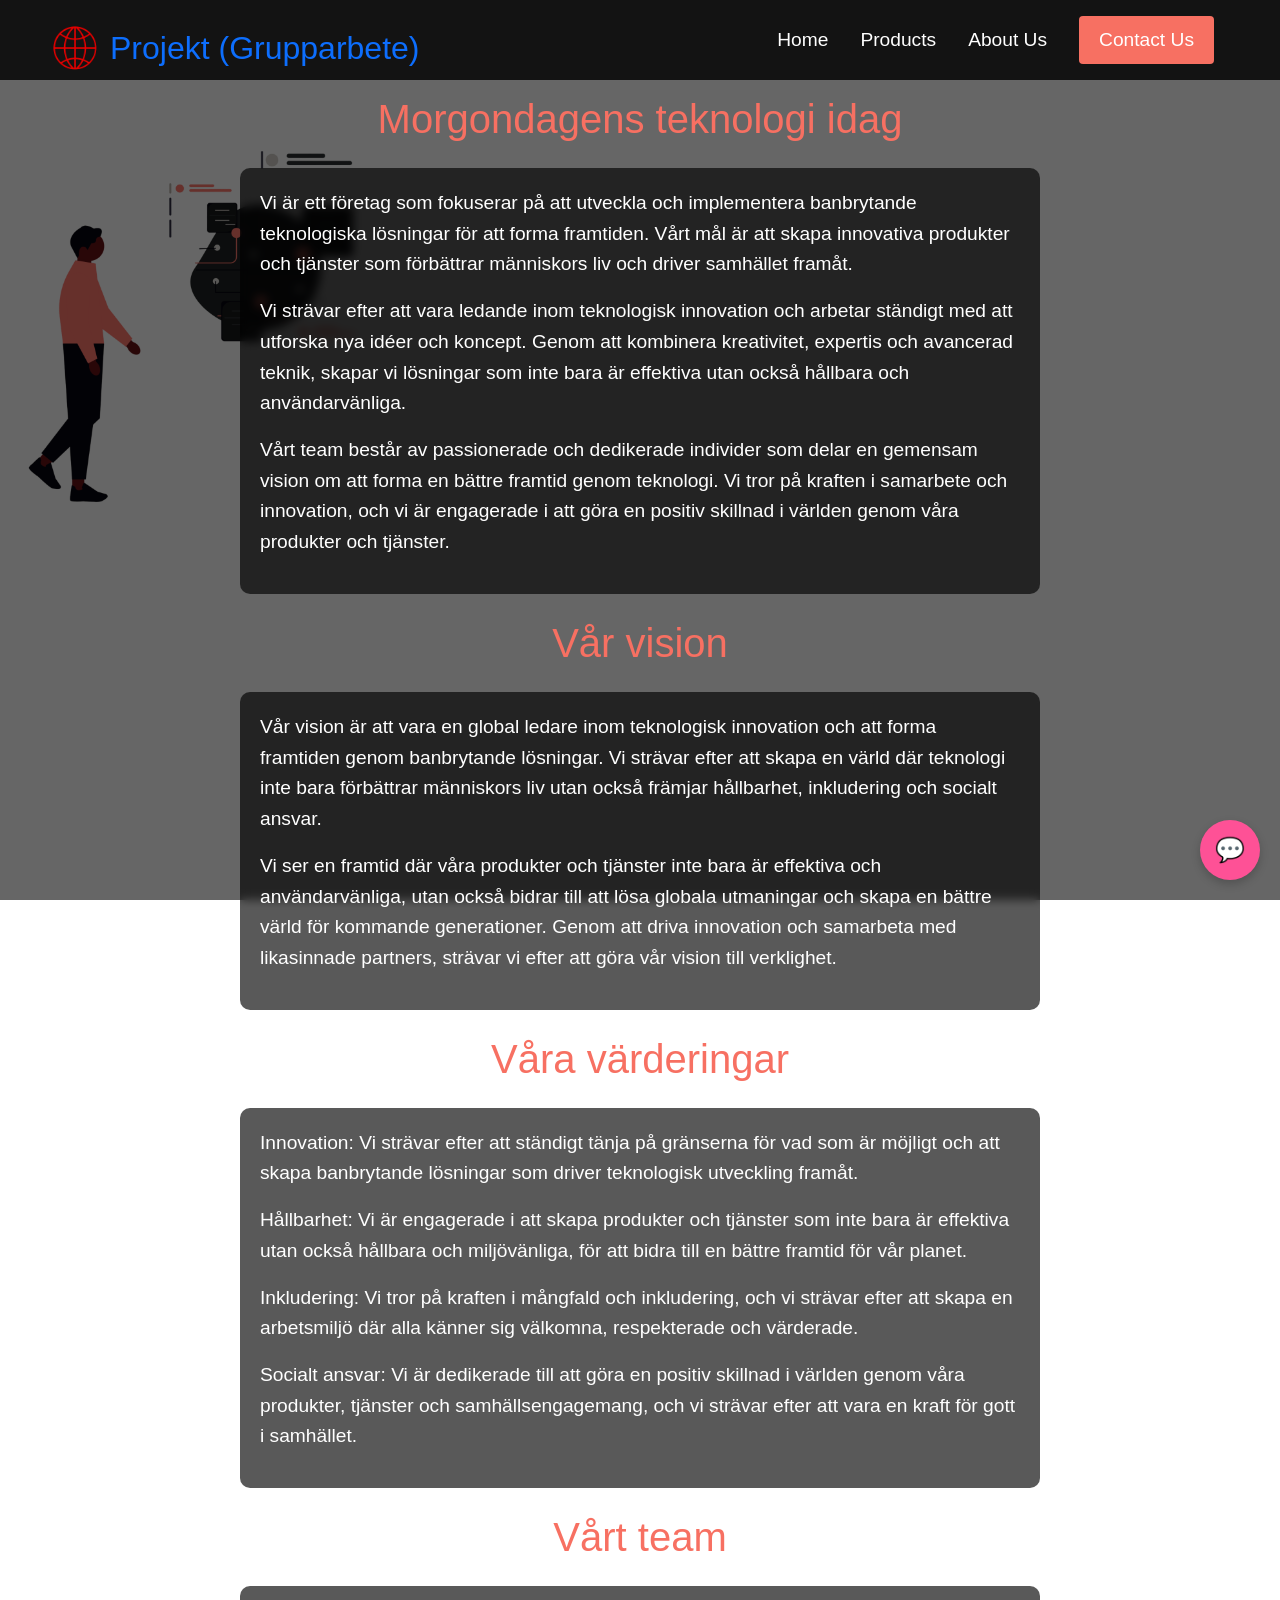
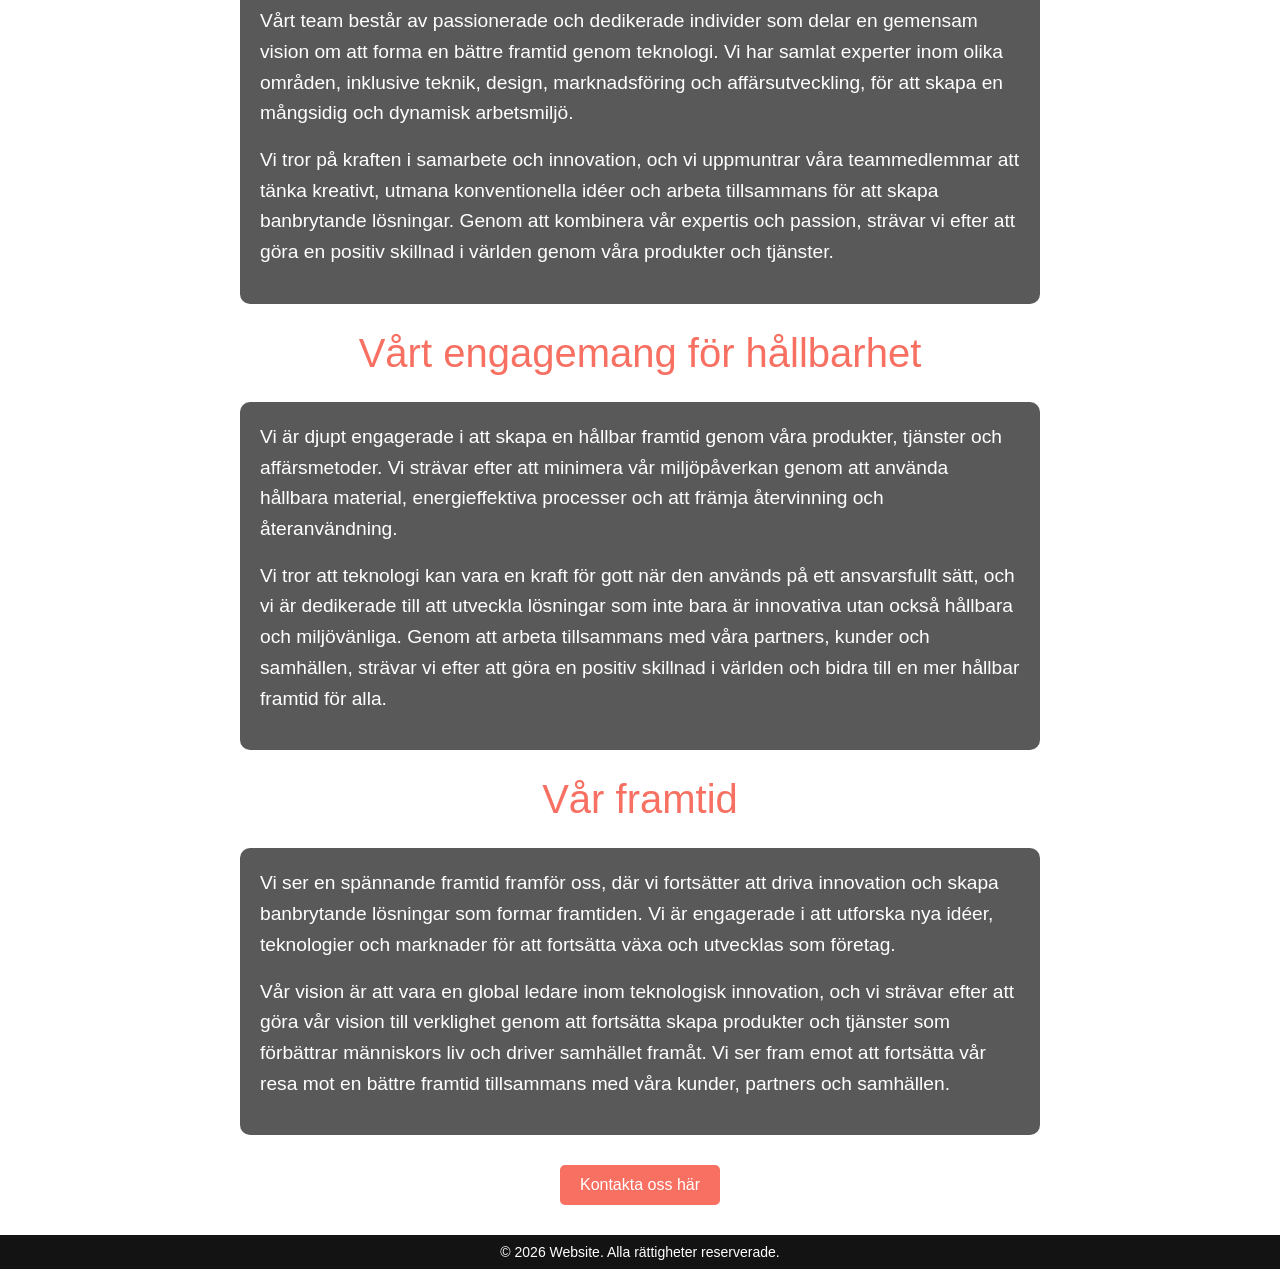
==== commit a9f5b059: "Update comments" ====
--- a/about.html
+++ b/about.html
@@ -2,52 +2,50 @@
 <html lang="en">
 <head>
     <meta charset="UTF-8">
+    <!-- Gör sidan responsiv på mobil och surfplatta -->
     <meta name="viewport" content="width=device-width, initial-scale=1.0">
+    
+    <!-- Gör sidan responsiv på mobil och surfplatta -->
     <meta name="description" content="Vi utvecklar morgondagens teknologi redan idag. Innovativa lösningar inom AI, IT och digital utveckling.">
+    
+     <!-- Nyckelord för sökmotorer -->
     <meta name="keywords" content="teknologi, AI, innovation, IT, utveckling, framtidens teknik">
+    
     <meta name="author" content="Lisa & Geronimo">
+    
     <title>Morgondagens Teknologi | Innovativa Techlösningar</title>
     <link rel="stylesheet" href="/CSS/style.css">
+
+    <!-- Bootstrap CSS bibliotek för layout och design -->
     <link href="https://cdn.jsdelivr.net/npm/bootstrap@5.3.8/dist/css/bootstrap.min.css" rel="stylesheet" integrity="sha384-sRIl4kxILFvY47J16cr9ZwB07vP4J8+LH7qKQnuqkuIAvNWLzeN8tE5YBujZqJLB" crossorigin="anonymous">
 </head>
 
 <body>
-       <!-- Navbar -->
-
-<nav class="navbar">
-     <div class="navbar__container">
-        <a href="/" id="navbar__logo">
+    <body class="about-page">
+    <nav class="navbar">
+        <div class="navbar__container">
+            <a href="/" id="navbar__logo">
             <img src="/images/loga.png" alt="Logo" class="navbar__logo-img">Projekt (Grupparbete)</a>
-                <div class="navbar__toggle" id="mobile-menu">
-                    <span class="bar"></span>
-                    <span class="bar"></span>
-                    <span class="bar"></span>
-                </div>
-
-    <ul class="navbar__menu">
-
-        <li class="navbar__item">
-            <a href="/" class="navbar__links">Home</a>
-        </li>
-
-        <li class="navbar__item">
-            <a href="/products.html" class="navbar__links">Products</a>
-        </li>
-        
-        <li class="navbar__item">
-            <a href="/games.html" class="navbar__links">Games</a>
-        </li>
-
-        <li class="navbar__item">
-            <a href="/about.html" class="navbar__links">About Us</a>
-        
-        </li>
-        <li class="navbar__btn">
-            <a href="/contact.html" class="button">Contact Us</a>
-            
-        </li>
-    </ul>
-</nav>
+            <div class="navbar__toggle" id="mobile-menu">
+                <span class="bar"></span>
+                <span class="bar"></span>
+                <span class="bar"></span>
+        </div>
+        <ul class="navbar__menu" id="nav-menu">
+            <li class="navbar__item">
+                <a href="/" class="navbar__links">Home</a>
+            </li>
+            <li class="navbar__item">
+                <a href="/products.html" class="navbar__links">Products</a>
+            </li>
+            <li class="navbar__item">
+                <a href="/about.html" class="navbar__links">About Us</a>
+            </li>
+            <li class="navbar__btn">
+                <a href="/contact.html" class="button">Contact Us</a>
+            </li>
+        </ul>
+    </nav>
 
 <!-- Text boxarna -->
 
@@ -91,12 +89,16 @@
         <p>Vår vision är att vara en global ledare inom teknologisk innovation, och vi strävar efter att göra vår vision till verklighet genom att fortsätta skapa produkter och tjänster som förbättrar människors liv och driver samhället framåt. Vi ser fram emot att fortsätta vår resa mot en bättre framtid tillsammans med våra kunder, partners och samhällen.</p>
     </div>
 
+    <!-- Kontakt-knapp -->
     <div class="aboutButton">
+
+    <!-- Länk till kontakt-sidan -->
     <a href="/contact.html" class="button">Kontakta oss här</a>
 </div>
 </main>
 
-
+    
+    <script src="/Javascript/script.js"></script>
 
 <!-- Footer-->
 
@@ -110,11 +112,17 @@
 <!-- Chatbot -->
 
 <div id="chat-wrapper">
+
+     <!-- Chat-fönster -->
     <div id="chat-window" class="hidden">
+
         <div id="chat-header">
             <span>AI Assistent</span>
+
+            <!-- Stäng-knapp -->
             <button onclick="toggleChat()">❌</button>
         </div>
+        
         <div id="chat-messages">
             <p class="bot-msg">Hej! Hur kan jag hjälpa dig idag?</p>
         </div>
@@ -124,6 +132,7 @@
         </div>
     </div>
 
+    <!-- Knapp för att öppna chatten -->
     <button id="chat-button" onclick="toggleChat()">💬</button>
 </div>
 
--- a/CSS/style.css
+++ b/CSS/style.css
@@ -600,22 +600,24 @@
     padding: 0; /* Tar bort padding på mobilversion */
 }
 
-    .navbar__menu {
-        display: grid;
-        grid-template-columns: auto; /* lägger länkarna i colum */
-        margin: 0;
-        width: 100%;
-        position: absolute; /* lägger navbar utabfor skärmen när inte aktiv */
-        top: -1000px; /* döljer menyn ovanför skärmen */
-        opacity: 0; 
-        transition: all 0.5s ease; /* Mjuk övergång när menyn öppnas */
-        height: 50vh; /* halva skärm höjd  */
-        z-index: -1; /* ligger bakom när inte aktiv */
-        background: #131313;
-    }
-
-    /* Navigeringsmeny när den är aktiv (öppen) */
-.navbar__menu.active {
+.navbar__menu 
+{
+    display: grid;
+    grid-template-columns: auto; /* lägger länkarna i colum */
+    margin: 0;
+    width: 100%;
+    position: absolute; /* lägger navbar utabfor skärmen när inte aktiv */
+    top: -1000px; /* döljer menyn ovanför skärmen */
+    opacity: 0; 
+    transition: all 0.5s ease; /* Mjuk övergång när menyn öppnas */
+    height: 50vh; /* halva skärm höjd  */
+    z-index: -1; /* ligger bakom när inte aktiv */
+    background: #131313;
+}
+
+/* Navigeringsmeny när den är aktiv (öppen) */
+.navbar__menu.active 
+{
     background: #131313;
     top: 100%; 
     opacity: 1; /* Gör så den blir synlig*/
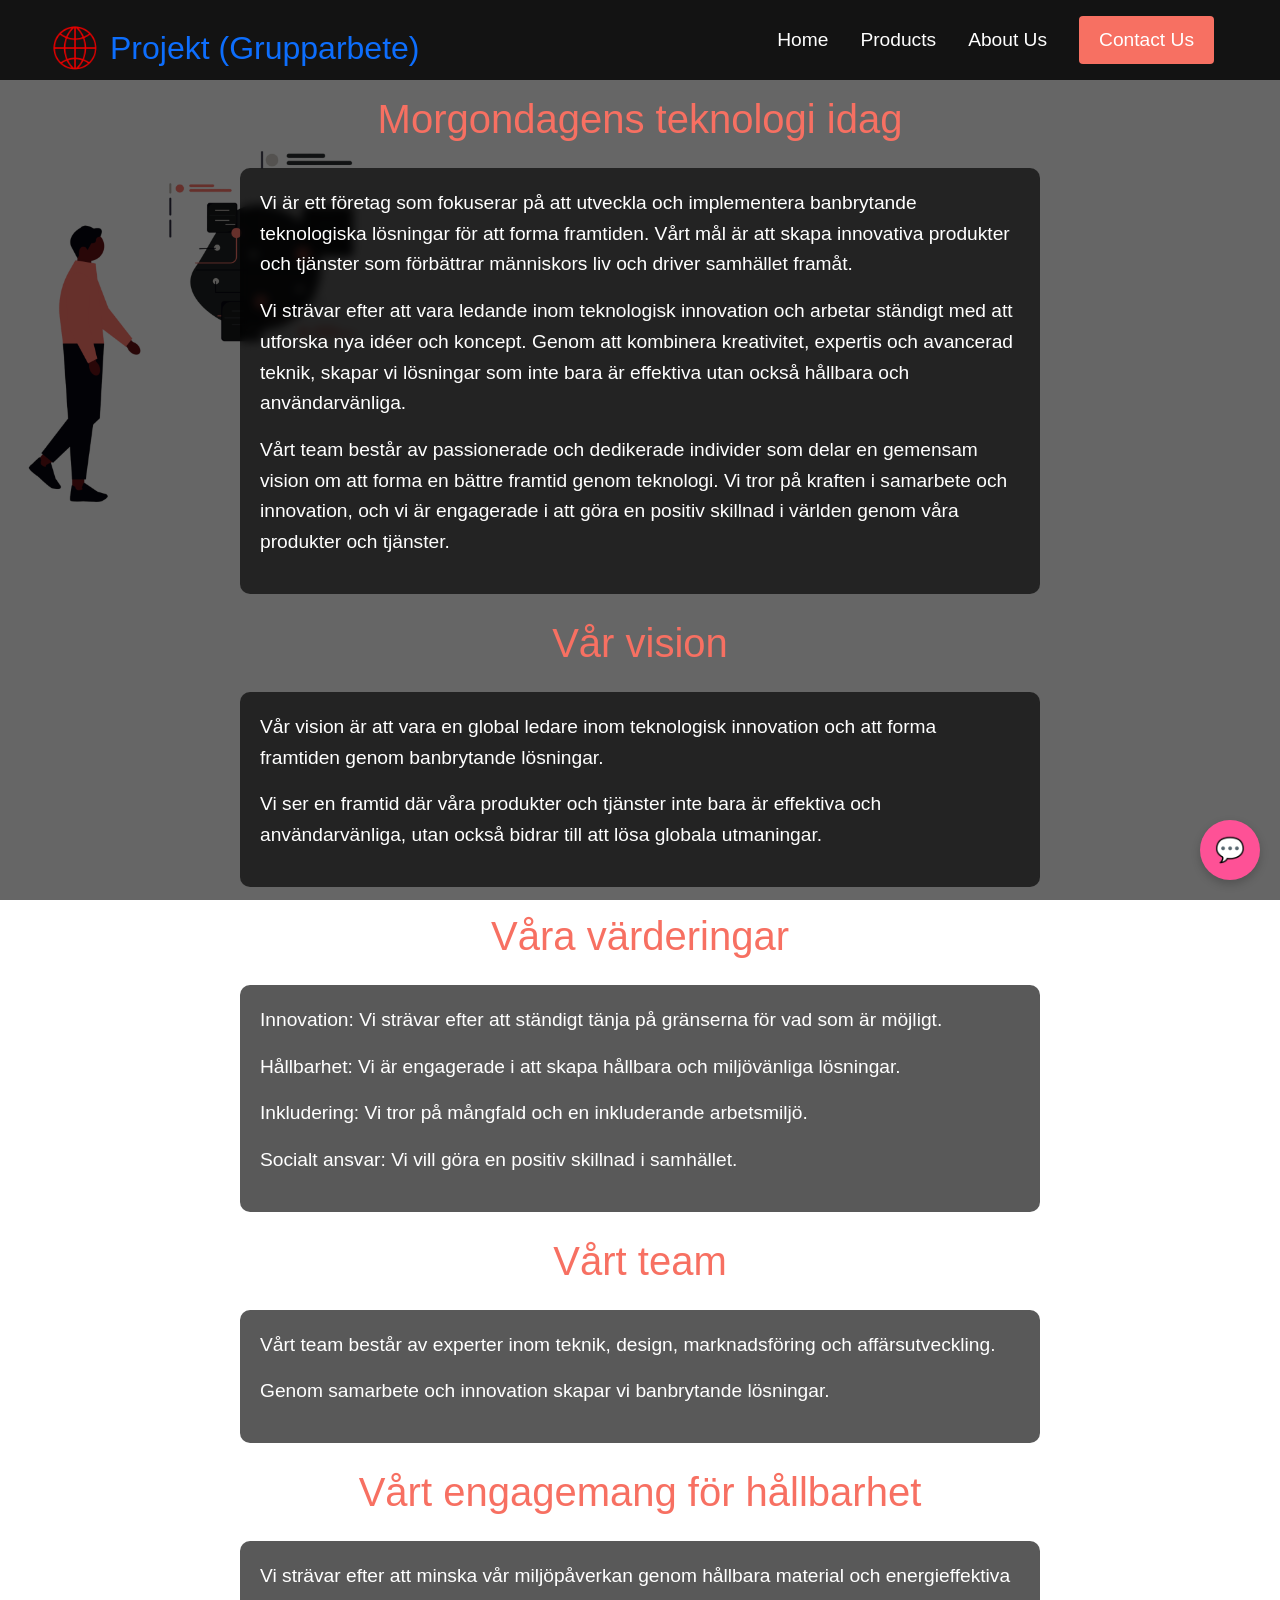
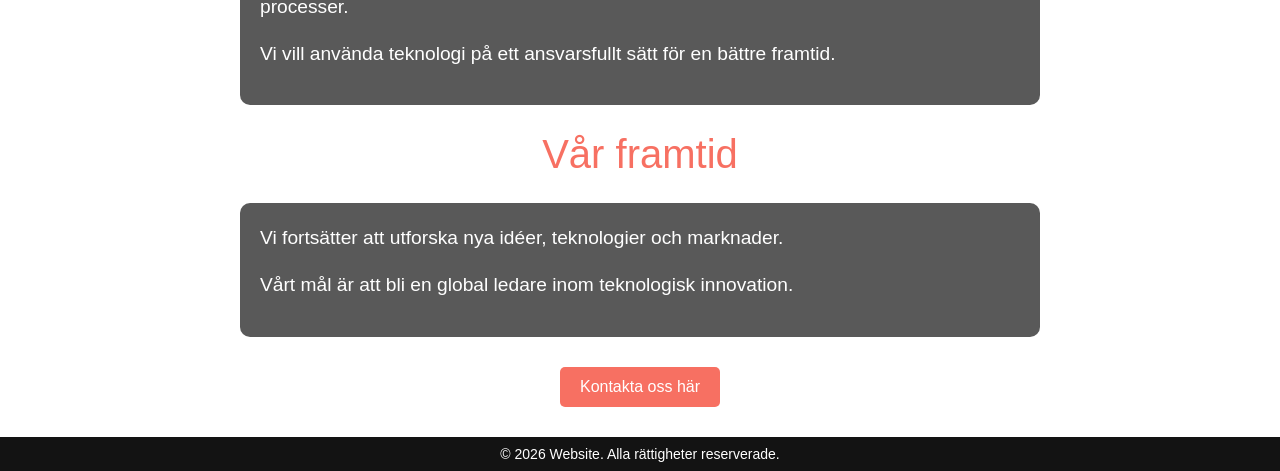
==== commit a5f1dd89: "Update comments" ====
--- a/about.html
+++ b/about.html
@@ -1,147 +1,263 @@
-<!DOCTYPE html>
-<html lang="en">
-<head>
-    <meta charset="UTF-8">
+<!DOCTYPE html> <!-- Talar om för webbläsaren att detta är en HTML5 sida -->
+
+<html lang="en"> <!-- Startar HTML-dokumentet och anger att språket är engelska -->
+
+<head> <!-- Head innehåller metadata, titel och länkar till CSS/externa bibliotek -->
+
+    <meta charset="UTF-8"> <!-- Gör att specialtecken som å ä ö fungerar korrekt -->
+
     <!-- Gör sidan responsiv på mobil och surfplatta -->
     <meta name="viewport" content="width=device-width, initial-scale=1.0">
-    
-    <!-- Gör sidan responsiv på mobil och surfplatta -->
+
+    <!-- Beskrivning av sidan som visas i sökmotorer -->
     <meta name="description" content="Vi utvecklar morgondagens teknologi redan idag. Innovativa lösningar inom AI, IT och digital utveckling.">
-    
-     <!-- Nyckelord för sökmotorer -->
+
+    <!-- Nyckelord för sökmotorer -->
     <meta name="keywords" content="teknologi, AI, innovation, IT, utveckling, framtidens teknik">
-    
+
+    <!-- Visar vem som skapat sidan -->
     <meta name="author" content="Lisa & Geronimo">
-    
+
+    <!-- Titel som visas i webbläsarens flik -->
     <title>Morgondagens Teknologi | Innovativa Techlösningar</title>
+
+    <!-- Kopplar huvud CSS-filen för sidans design -->
     <link rel="stylesheet" href="/CSS/style.css">
 
     <!-- Bootstrap CSS bibliotek för layout och design -->
     <link href="https://cdn.jsdelivr.net/npm/bootstrap@5.3.8/dist/css/bootstrap.min.css" rel="stylesheet" integrity="sha384-sRIl4kxILFvY47J16cr9ZwB07vP4J8+LH7qKQnuqkuIAvNWLzeN8tE5YBujZqJLB" crossorigin="anonymous">
+
 </head>
 
-<body>
-    <body class="about-page">
-    <nav class="navbar">
-        <div class="navbar__container">
+
+<body> <!-- Start på sidans synliga innehåll -->
+
+    <body class="about-page"> <!-- Klass som används för specifik styling på about-sidan -->
+
+    <!-- Navigation / meny -->
+    <nav class="navbar"> <!-- Hela navigationsfältet högst upp på sidan -->
+
+        <div class="navbar__container"> <!-- Container som håller allt i navbaren -->
+
+            <!-- Logotyp + länk till startsidan -->
             <a href="/" id="navbar__logo">
-            <img src="/images/loga.png" alt="Logo" class="navbar__logo-img">Projekt (Grupparbete)</a>
+
+            <!-- Bildlogotyp -->
+            <img src="/images/loga.png" alt="Logo" class="navbar__logo-img">
+
+            <!-- Text bredvid logotypen -->
+            Projekt (Grupparbete)</a>
+
+            <!-- Mobilmeny (hamburger meny) -->
             <div class="navbar__toggle" id="mobile-menu">
+
+                <!-- Strecken i hamburger-menyn -->
                 <span class="bar"></span>
                 <span class="bar"></span>
                 <span class="bar"></span>
-        </div>
+
+        </div>
+
+        <!-- Navigationsmenyn -->
         <ul class="navbar__menu" id="nav-menu">
+
+            <!-- Menyval -->
             <li class="navbar__item">
+
+                <!-- Länk till startsidan -->
                 <a href="/" class="navbar__links">Home</a>
-            </li>
+
+            </li>
+
             <li class="navbar__item">
+
+                <!-- Länk till produktsidan -->
                 <a href="/products.html" class="navbar__links">Products</a>
-            </li>
+
+            </li>
+
             <li class="navbar__item">
+
+                <!-- Länk till about-sidan -->
                 <a href="/about.html" class="navbar__links">About Us</a>
-            </li>
+
+            </li>
+
+            <!-- Kontaktknapp -->
             <li class="navbar__btn">
+
+                <!-- Länk till kontakt-sidan -->
                 <a href="/contact.html" class="button">Contact Us</a>
-            </li>
+
+            </li>
+
         </ul>
+
     </nav>
 
+
 <!-- Text boxarna -->
 
-<main>
+<main> <!-- Main innehåller sidans huvudinnehåll -->
+
+    <!-- Huvudrubrik -->
     <h1 class="about">Morgondagens teknologi idag</h1>
-    <div class="about__container">
+
+    <!-- Container med text -->
+    <div class="about__container">
+
+        <!-- Beskrivning av företaget -->
         <p>Vi är ett företag som fokuserar på att utveckla och implementera banbrytande teknologiska lösningar för att forma framtiden. Vårt mål är att skapa innovativa produkter och tjänster som förbättrar människors liv och driver samhället framåt.</p>
+
         <p>Vi strävar efter att vara ledande inom teknologisk innovation och arbetar ständigt med att utforska nya idéer och koncept. Genom att kombinera kreativitet, expertis och avancerad teknik, skapar vi lösningar som inte bara är effektiva utan också hållbara och användarvänliga.</p>
-        <p>Vårt team består av passionerade och dedikerade individer som delar en gemensam vision om att forma en bättre framtid genom teknologi. Vi tror på kraften i samarbete och innovation, och vi är engagerade i att göra en positiv skillnad i världen genom våra produkter och tjänster.</p>   
-    </div>
-
+
+        <p>Vårt team består av passionerade och dedikerade individer som delar en gemensam vision om att forma en bättre framtid genom teknologi. Vi tror på kraften i samarbete och innovation, och vi är engagerade i att göra en positiv skillnad i världen genom våra produkter och tjänster.</p>
+
+    </div>
+
+
+    <!-- Vision sektion -->
     <h2 class="about">Vår vision</h2>
-    <div class="about__container">
-        <p>Vår vision är att vara en global ledare inom teknologisk innovation och att forma framtiden genom banbrytande lösningar. Vi strävar efter att skapa en värld där teknologi inte bara förbättrar människors liv utan också främjar hållbarhet, inkludering och socialt ansvar.</p>
-        <p>Vi ser en framtid där våra produkter och tjänster inte bara är effektiva och användarvänliga, utan också bidrar till att lösa globala utmaningar och skapa en bättre värld för kommande generationer. Genom att driva innovation och samarbeta med likasinnade partners, strävar vi efter att göra vår vision till verklighet.</p>
-    </div>
-    
+
+    <div class="about__container">
+
+        <p>Vår vision är att vara en global ledare inom teknologisk innovation och att forma framtiden genom banbrytande lösningar.</p>
+
+        <p>Vi ser en framtid där våra produkter och tjänster inte bara är effektiva och användarvänliga, utan också bidrar till att lösa globala utmaningar.</p>
+
+    </div>
+
+
+    <!-- Företagets värderingar -->
     <h2 class="about">Våra värderingar</h2>
-    <div class="about__container">
-        <p>Innovation: Vi strävar efter att ständigt tänja på gränserna för vad som är möjligt och att skapa banbrytande lösningar som driver teknologisk utveckling framåt.</p>
-        <p>Hållbarhet: Vi är engagerade i att skapa produkter och tjänster som inte bara är effektiva utan också hållbara och miljövänliga, för att bidra till en bättre framtid för vår planet.</p>
-        <p>Inkludering: Vi tror på kraften i mångfald och inkludering, och vi strävar efter att skapa en arbetsmiljö där alla känner sig välkomna, respekterade och värderade.</p>
-        <p>Socialt ansvar: Vi är dedikerade till att göra en positiv skillnad i världen genom våra produkter, tjänster och samhällsengagemang, och vi strävar efter att vara en kraft för gott i samhället.</p>
-    </div>
-
+
+    <div class="about__container">
+
+        <p>Innovation: Vi strävar efter att ständigt tänja på gränserna för vad som är möjligt.</p>
+
+        <p>Hållbarhet: Vi är engagerade i att skapa hållbara och miljövänliga lösningar.</p>
+
+        <p>Inkludering: Vi tror på mångfald och en inkluderande arbetsmiljö.</p>
+
+        <p>Socialt ansvar: Vi vill göra en positiv skillnad i samhället.</p>
+
+    </div>
+
+
+    <!-- Team sektion -->
     <h2 class="about">Vårt team</h2>
-    <div class="about__container">
-        <p>Vårt team består av passionerade och dedikerade individer som delar en gemensam vision om att forma en bättre framtid genom teknologi. Vi har samlat experter inom olika områden, inklusive teknik, design, marknadsföring och affärsutveckling, för att skapa en mångsidig och dynamisk arbetsmiljö.</p>
-        <p>Vi tror på kraften i samarbete och innovation, och vi uppmuntrar våra teammedlemmar att tänka kreativt, utmana konventionella idéer och arbeta tillsammans för att skapa banbrytande lösningar. Genom att kombinera vår expertis och passion, strävar vi efter att göra en positiv skillnad i världen genom våra produkter och tjänster.</p>
-    </div>
-
+
+    <div class="about__container">
+
+        <p>Vårt team består av experter inom teknik, design, marknadsföring och affärsutveckling.</p>
+
+        <p>Genom samarbete och innovation skapar vi banbrytande lösningar.</p>
+
+    </div>
+
+
+    <!-- Hållbarhetssektion -->
     <h2 class="about">Vårt engagemang för hållbarhet</h2>
-    <div class="about__container">
-        <p>Vi är djupt engagerade i att skapa en hållbar framtid genom våra produkter, tjänster och affärsmetoder. Vi strävar efter att minimera vår miljöpåverkan genom att använda hållbara material, energieffektiva processer och att främja återvinning och återanvändning.</p>
-        <p>Vi tror att teknologi kan vara en kraft för gott när den används på ett ansvarsfullt sätt, och vi är dedikerade till att utveckla lösningar som inte bara är innovativa utan också hållbara och miljövänliga. Genom att arbeta tillsammans med våra partners, kunder och samhällen, strävar vi efter att göra en positiv skillnad i världen och bidra till en mer hållbar framtid för alla.</p>
-    </div>
-
+
+    <div class="about__container">
+
+        <p>Vi strävar efter att minska vår miljöpåverkan genom hållbara material och energieffektiva processer.</p>
+
+        <p>Vi vill använda teknologi på ett ansvarsfullt sätt för en bättre framtid.</p>
+
+    </div>
+
+
+    <!-- Framtidsvision -->
     <h2 class="about">Vår framtid</h2>
-    <div class="about__container">
-        <p>Vi ser en spännande framtid framför oss, där vi fortsätter att driva innovation och skapa banbrytande lösningar som formar framtiden. Vi är engagerade i att utforska nya idéer, teknologier och marknader för att fortsätta växa och utvecklas som företag.</p>
-        <p>Vår vision är att vara en global ledare inom teknologisk innovation, och vi strävar efter att göra vår vision till verklighet genom att fortsätta skapa produkter och tjänster som förbättrar människors liv och driver samhället framåt. Vi ser fram emot att fortsätta vår resa mot en bättre framtid tillsammans med våra kunder, partners och samhällen.</p>
-    </div>
+
+    <div class="about__container">
+
+        <p>Vi fortsätter att utforska nya idéer, teknologier och marknader.</p>
+
+        <p>Vårt mål är att bli en global ledare inom teknologisk innovation.</p>
+
+    </div>
+
 
     <!-- Kontakt-knapp -->
     <div class="aboutButton">
 
     <!-- Länk till kontakt-sidan -->
     <a href="/contact.html" class="button">Kontakta oss här</a>
+
 </div>
+
 </main>
 
     
-    <script src="/Javascript/script.js"></script>
+<!-- Kopplar JavaScript-filen som innehåller funktioner -->
+<script src="/Javascript/script.js"></script>
+
+
 
 <!-- Footer-->
-
-<footer>
+<footer> <!-- Sidans nederdel -->
+
     <small>
-      &copy; 2026  Website. Alla rättigheter reserverade.
+      &copy; 2026 Website. Alla rättigheter reserverade.
     </small>
+
 </footer>     
 
 
+
 <!-- Chatbot -->
 
-<div id="chat-wrapper">
+<div id="chat-wrapper"> <!-- Wrapper som håller hela chatboten -->
 
      <!-- Chat-fönster -->
-    <div id="chat-window" class="hidden">
-
+    <div id="chat-window" class="hidden"> <!-- hidden gör att chatten är dold från början -->
+
+        <!-- Chat header -->
         <div id="chat-header">
-            <span>AI Assistent</span>
+
+            <span>AI Assistent</span> <!-- Titel i chatten -->
 
             <!-- Stäng-knapp -->
             <button onclick="toggleChat()">❌</button>
+
         </div>
         
+        <!-- Här visas alla meddelanden -->
         <div id="chat-messages">
+
+            <!-- Startmeddelande från botten -->
             <p class="bot-msg">Hej! Hur kan jag hjälpa dig idag?</p>
-        </div>
+
+        </div>
+
+        <!-- Inputfält -->
         <div id="chat-input-area">
+
+            <!-- Textfält där användaren skriver -->
             <input type="text" id="user-input" placeholder="Skriv något...">
+
+            <!-- Skicka-knapp -->
             <button type="button" class="btn btn-outline-danger">Send</button>
-        </div>
+
+        </div>
+
     </div>
 
     <!-- Knapp för att öppna chatten -->
     <button id="chat-button" onclick="toggleChat()">💬</button>
+
 </div>
 
+
 </body>
 
 
+
 <!-- Script -->
-
+<!-- Kopplar JavaScript-filen igen (kan användas för funktioner som meny och chatbot) -->
 <script src="/Javascript/script.js"></script>
 
 
-</html>+</html>
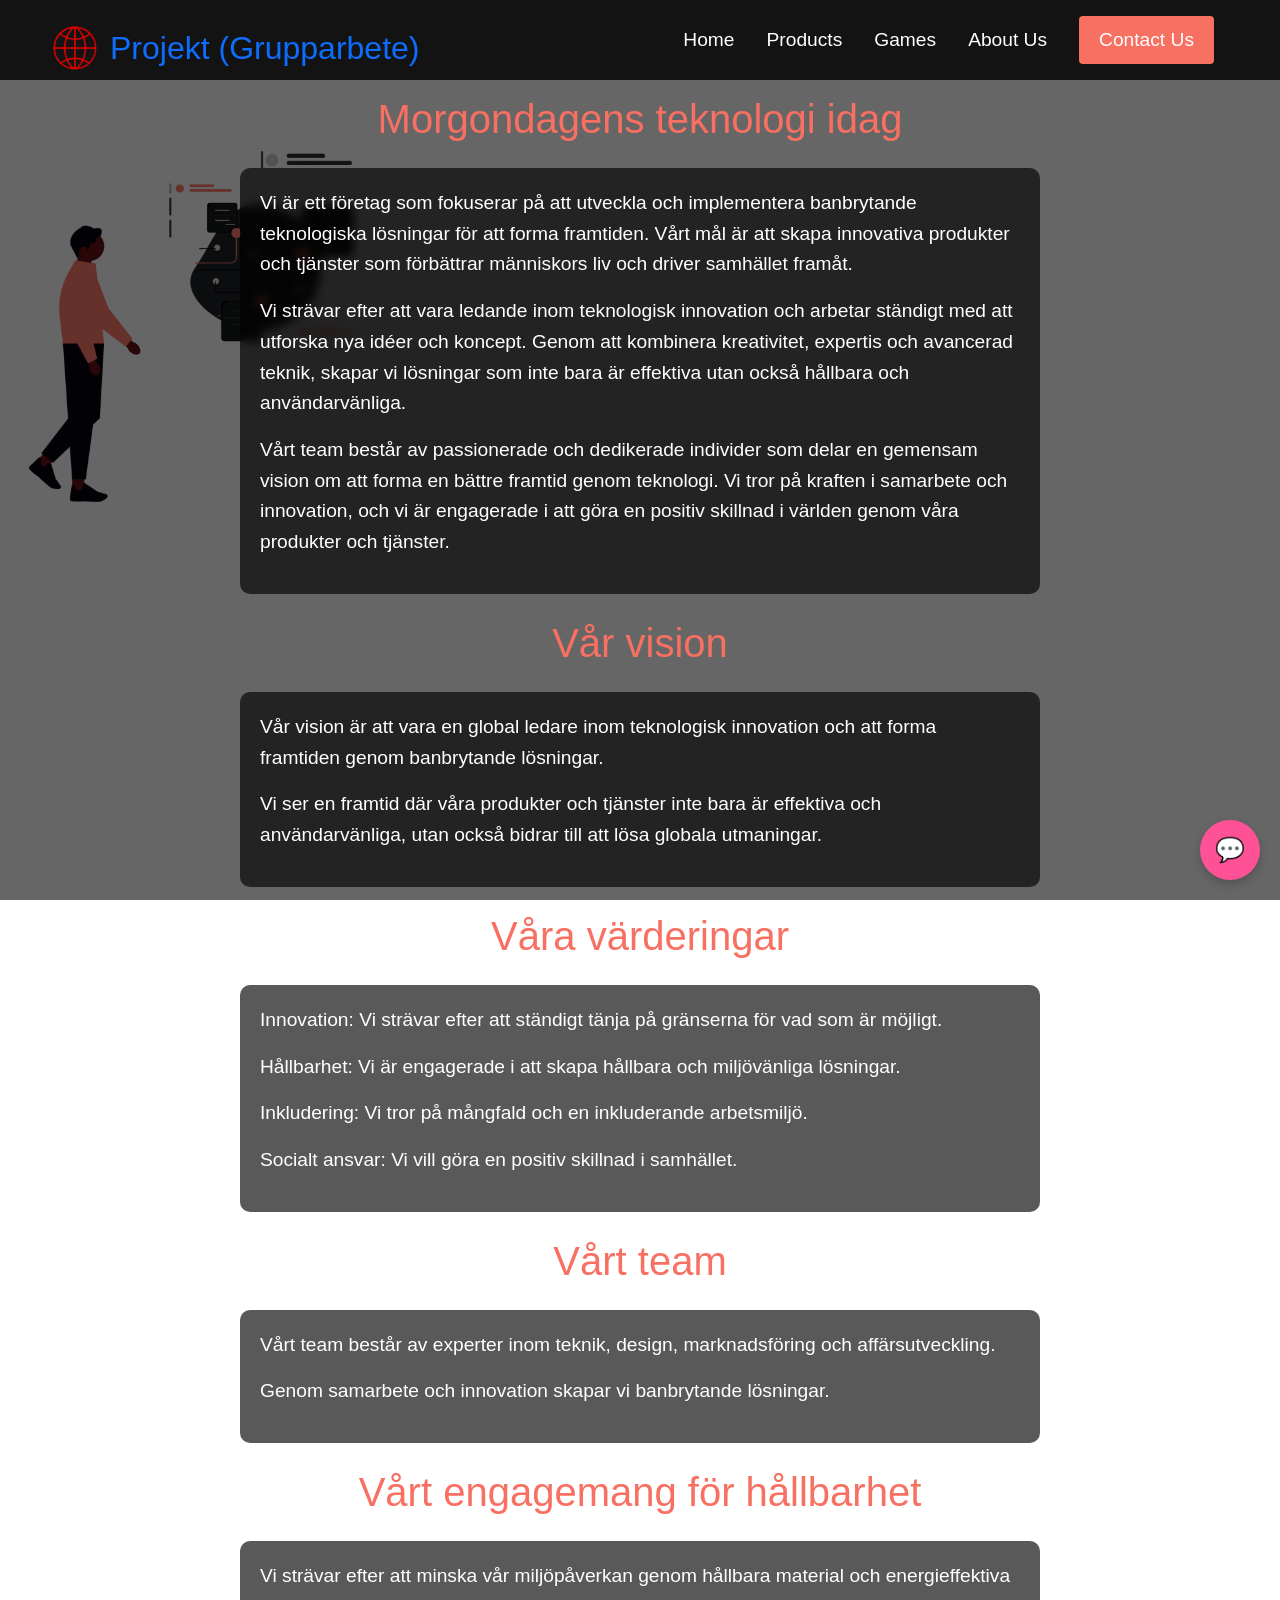
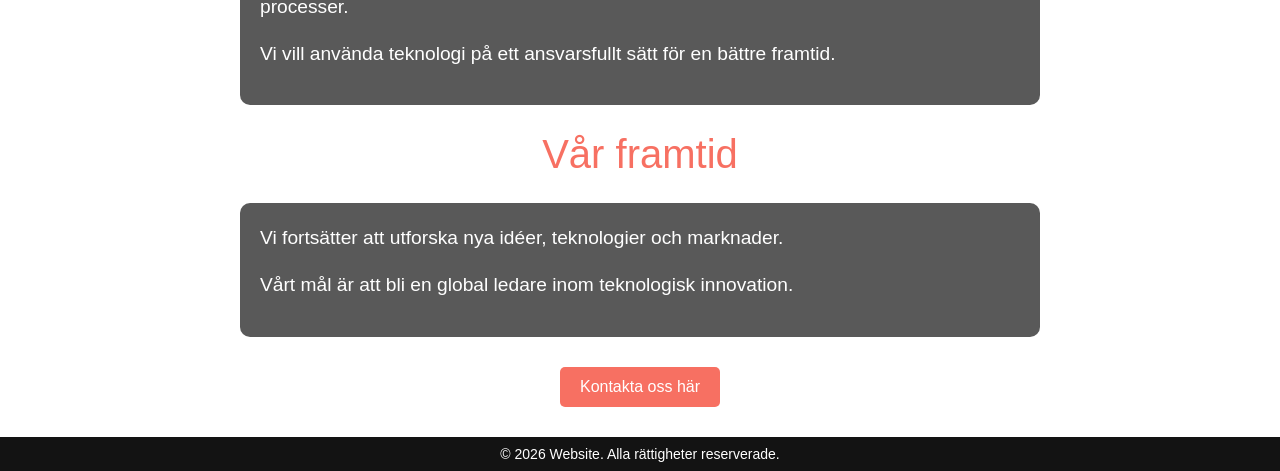
==== commit 3164d473: "Uppdate CSS" ====
--- a/about.html
+++ b/about.html
@@ -76,6 +76,13 @@
 
             </li>
 
+                        <li class="navbar__item">
+
+                <!-- Länk till gamessidan -->
+                <a href="/games.html" class="navbar__links">Games</a>
+
+            </li>
+
             <li class="navbar__item">
 
                 <!-- Länk till about-sidan -->
--- a/CSS/style.css
+++ b/CSS/style.css
@@ -170,15 +170,10 @@
 
 .main__container {
     display: grid;
-    grid-template-columns: 1fr 1fr; /* gör boxarna lika stora och sida vid sida */
     align-items: center;
     justify-content: center;
     margin: 0 auto; /* Centrerar containern */
-    height: 90vh; /* täcker 90% av skärmen */
     background-color: #141414;
-    z-index: 1;
-    width: 100%;
-    max-width: 1300px; /* maxbredd på stora skärmar */
     padding: 0 50px; 
 }
 
@@ -210,7 +205,7 @@
     margin-top: 1rem; 
     font-size: 2rem;
     font-weight: 700; /* gör texten tjock */
-    color: black;
+    color: rgb(255, 255, 255);
 }
 
 .main__btn {
